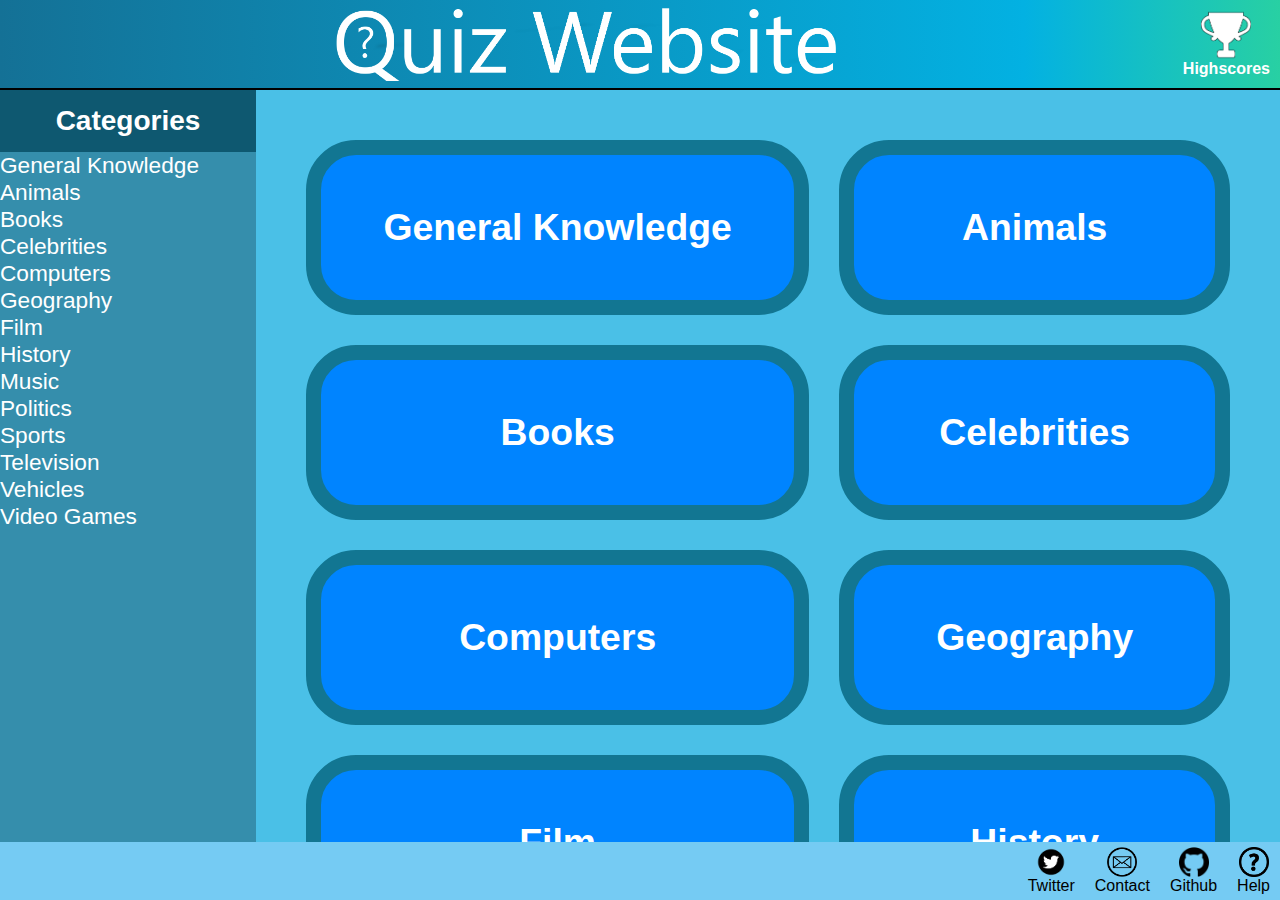
==== index.html @ 5f760cf3 "height fix" ====
<html lang="en" xml:lang="en" xmlns="http://www.w3.org/1999/xhtml">
    <head>
        <title>quiz</title>
        <meta name="viewport" content="width=device-width, initial-scale=1.0">
        <meta charset="UTF-8">
        <meta name="author" content="Adam Brown">
        <meta name="desciption" content="Quiz Website">
        <link rel="stylesheet" href="grid.css">
        <link rel="stylesheet" href="https://cdnjs.cloudflare.com/ajax/libs/font-awesome/4.7.0/css/font-awesome.min.css">
        <script>
            let currSelection = ""
            function popupShow(x) {
                currSelection = x.textContent.toLowerCase();
                popup = document.getElementById("category-select-menu");
                popup.style.visibility = "visible";
                console.log(currSelection)
            }
            function popupHide(x) {

                popup = document.getElementById("category-select-menu");
                popup.style.visibility = "hidden";
            }
        </script>
    </head>
    <body>
        <div id="grid-wrapper">
            <header class="header">
                <div class="header-left"></div>
                <div class="header-center">
                    <a href="https://adbraun45.github.io/webtech/">
                        <img class="header-logo" id="large-image" src="images/logo-large.png" alt="Site logo and title" title="Quiz Website">
                        <img class="header-logo" id="small-image" src="images/logo-small.png" alt="Site logo and title" title="Quiz Website"> 
                    </a>
                </div>
                <div class="header-right">
                    <a href="#" class="header-link">
                        <img src="images/trophy.png" alt="" width="50px" height="50px">
                        <div>
                            Highscores
                        </div>
                    </a>
                </div>
            </header>


            <nav class="sidebar">
                <div class="sidebar-title">
                    Categories
                </div>
                <div class="dropdown">
                    <div class="sidebar-link">General Knowledge</div>
                    <div class="dropdown-content">
                        <a href="#">Easy</a>
                        <a href="#">Medium</a>
                        <a href="#">Hard</a>
                    </div>
                </div>
                <div class="dropdown">
                    <div class="sidebar-link">Animals</div>
                    <div class="dropdown-content">
                        <a href="#">Easy</a>
                        <a href="#">Medium</a>
                        <a href="#">Hard</a>
                    </div>
                </div>
                <div class="dropdown">
                    <div class="sidebar-link">Books</div>
                    <div class="dropdown-content">
                        <a href="#">Easy</a>
                        <a href="#">Medium</a>
                        <a href="#">Hard</a>
                    </div>
                </div>
                <div class="dropdown">
                    <div class="sidebar-link">Celebrities</div>
                    <div class="dropdown-content">
                        <a href="#">Easy</a>
                        <a href="#">Medium</a>
                        <a href="#">Hard</a>
                    </div>
                </div>
                <div class="dropdown">
                    <div class="sidebar-link">Computers</div>
                    <div class="dropdown-content">
                        <a href="#">Easy</a>
                        <a href="#">Medium</a>
                        <a href="#">Hard</a>
                    </div>
                </div>
                <div class="dropdown">
                    <div class="sidebar-link">Geography</div>
                    <div class="dropdown-content">
                        <a href="#">Easy</a>
                        <a href="#">Medium</a>
                        <a href="#">Hard</a>
                    </div>
                </div> 
                <div class="dropdown">
                    <div class="sidebar-link">Film</div>
                    <div class="dropdown-content">
                        <a href="#">Easy</a>
                        <a href="#">Medium</a>
                        <a href="#">Hard</a>
                    </div>
                </div>
                <div class="dropdown">
                    <div class="sidebar-link">History</div>
                    <div class="dropdown-content">
                        <a href="#">Easy</a>
                        <a href="#">Medium</a>
                        <a href="#">Hard</a>
                    </div>
                </div>
                <div class="dropdown">
                    <div class="sidebar-link">Music</div>
                    <div class="dropdown-content">
                        <a href="#">Easy</a>
                        <a href="#">Medium</a>
                        <a href="#">Hard</a>
                    </div>
                </div>
                <div class="dropdown">
                    <div class="sidebar-link">Politics</div>
                    <div class="dropdown-content">
                        <a href="#">Easy</a>
                        <a href="#">Medium</a>
                        <a href="#">Hard</a>
                    </div>
                </div>
                <div class="dropdown">
                    <div class="sidebar-link">Sports</div>
                    <div class="dropdown-content">
                        <a href="#">Easy</a>
                        <a href="#">Medium</a>
                        <a href="#">Hard</a>
                    </div>
                </div>
                <div class="dropdown">
                    <div class="sidebar-link">Television</div>
                    <div class="dropdown-content">
                        <a href="#">Easy</a>
                        <a href="#">Medium</a>
                        <a href="#">Hard</a>
                    </div>
                </div>
                <div class="dropdown">
                    <div class="sidebar-link">Vehicles</div>
                    <div class="dropdown-content">
                        <a href="#">Easy</a>
                        <a href="#">Medium</a>
                        <a href="#">Hard</a>
                    </div>
                </div>
                <div class="dropdown">
                    <div class="sidebar-link">Video Games</div>
                    <div class="dropdown-content">
                        <a href="#">Easy</a>
                        <a href="#">Medium</a>
                        <a href="#">Hard</a>
                    </div>
                </div>
            </nav>

            <main class="main-content">
                <button class="grid-item-main" onclick="popupShow(this)" onfocusout="popupHide(this)">General Knowledge</button>
                <button class="grid-item-main" onclick="popupShow(this)" onfocusout="popupHide(this)">Animals</button>
                <button class="grid-item-main" onclick="popupShow(this)" onfocusout="popupHide(this)">Books</button>
                <button class="grid-item-main" onclick="popupShow(this)" onfocusout="popupHide(this)">Celebrities</button>
                <button class="grid-item-main" onclick="popupShow(this)" onfocusout="popupHide(this)">Computers</button>
                <button class="grid-item-main" onclick="popupShow(this)" onfocusout="popupHide(this)">Geography</button>
                <button class="grid-item-main" onclick="popupShow(this)" onfocusout="popupHide(this)">Film</button>
                <button class="grid-item-main" onclick="popupShow(this)" onfocusout="popupHide(this)">History</button>
                <button class="grid-item-main" onclick="popupShow(this)" onfocusout="popupHide(this)">Music</button>
                <button class="grid-item-main" onclick="popupShow(this)" onfocusout="popupHide(this)">Politics</button>
                <button class="grid-item-main" onclick="popupShow(this)" onfocusout="popupHide(this)">Sports</button>
                <button class="grid-item-main" onclick="popupShow(this)" onfocusout="popupHide(this)">Television</button>
                <button class="grid-item-main" onclick="popupShow(this)" onfocusout="popupHide(this)">Vehicles</button>
                <button class="grid-item-main" onclick="popupShow(this)" onfocusout="popupHide(this)">Video Games</button>
            </main>

            <div class="popup-content" id="category-select-menu">
                    <img src="images/close.png" alt="" onclick="popupHide(this)">
                    <div class="popup-option">Easy</div>
                    <div class="popup-option">Medium</div>
                    <div class="popup-option">Hard</div>
            </div>

            <footer class="footer">
                <div class="footer-link">
                    <a href="https://twitter.com/intent/tweet?url=https%3A%2F%2Fadbraun45.github.io%2Fwebtech%2F&text=Try%20This%20Quiz%20Website%20and%20See%20How%20High%20You%20Can%20Score" target="_blank">
                        <img src="images/twitter-logo.png" class="footer-link-image" alt="" width="20px" height="20px">
                        <div class="footer-link-text">Twitter</div>
                    </a>
                </div>
                <div class="footer-link">
                    <a href="#">
                        <img src="images/contact-logo.png" class="footer-link-image" alt="" width="20px" height="20px">
                        <div class="footer-link-text">Contact</div>
                    </a>
                </div>
                <div class="footer-link">
                    <a href="https://github.com/adbraun45/webtech" target="_blank">
                        <img src="images/github-logo.png" class="footer-link-image" alt="" width="20px" height="20px">
                        <div class="footer-link-text">Github</div>
                    </a>
                </div>
                <div class="footer-link">
                    <a href="mailto:placeholderemail@example.com">
                        <img src="images/help-logo.png" class="footer-link-image" alt="" width="20px" height="20px">
                        <div class="footer-link-text">Help</div>
                    </a>
                </div>
            </footer>
        </div>
    </body>
</html>
---- grid.css ----
html { height: 100%; }

body {
    margin: 0; 
    padding: 0; 
    font-family: 'Segoe UI', Tahoma, Verdana, sans-serif; 
    min-height: 100%;
    overflow: hidden;
}

@media screen and (max-height: 1023px) {
    .sidebar-link {
        padding: 0px !important;
    }
}

@media only screen and (max-width: 800px) {
    #large-image {
        display: none !important;
    }
    #small-image {
        display: block !important;
    }
    .sidebar {
        display: none !important;
        grid-column: 1 / 1;
    }
    .main-content {
        grid-column: 1 / 11 !important;
        grid-template-columns: repeat(1, 1fr) !important;
        grid-template-rows: repeat(14, minmax(175px, auto)) !important;
        padding: 15px !important;
    }
    .grid-item-main {
        font-size: 25pt !important;
    }
    #category-select-menu {
        left: 10% !important;
        width: 80% !important;
    }
}



#large-image {
    height: 73px;
    width: 500px;
}

#small-image {
    display: none;
    height: 73px;
    width: 65px;
}

#grid-wrapper {
    display: grid;
    position: fixed;
    width: 100vw;
    height: 100vh;
    grid-template-columns: repeat(10, 1fr);
    grid-template-rows: repeat(3, minmax(0px, auto));
}

.header {
    background: linear-gradient(to left, #28D0A3 0%, #03B1E2 20%, #147196 100%);
    grid-column: 1 / 11;
    grid-row: 1 / 2;
    display: flex;
    justify-content: space-between;
    align-items: center;
    border: black;
    border-width: 2px;
    border-style: none none solid none;
}

.header-link {
    display: inline;
    text-decoration: none;
    color: white;
    font-size: 12pt;
    font-weight: bold;
}

.header-right {
    padding: 10px;
    text-align: center;
    text-decoration: none;
}

.sidebar {
    background-color: rgb(53, 142, 172);
    grid-column: 1 / 3;
    grid-row: 2 / 4;
}

.sidebar-title {
    color: white;
    background-color: rgb(14, 88, 112);
    font-weight: bold;
    font-size: 21pt;
    text-align: center;
    padding: 15px;
}

.sidebar-link {
    color: white;
    display: block;
    padding: 10px 15px;
    text-decoration: none;
    font-size: 17pt;
}

.sidebar-link:hover {
    background-color: rgb(14, 88, 112);
}

.main-content {
    grid-column: 3 / 11;
    grid-row: 2 / 4;
    background-color: rgb(74, 192, 231);
    padding: 50px;

    overflow: scroll;

    display: grid;
    grid-template-columns: repeat(2, minmax(150px, auto));
    grid-template-rows: repeat(7, minmax(175px, auto));
    gap: 30px;
}

.grid-item-main {
    display: flex;
    justify-content: center;
    align-items: center;
    background-color: rgb(0, 132, 255);
    border-radius: 50px;
    border: #127692;
    border-style: solid;
    border-width: 15px;
    font-size: 28pt;
    font-weight: bold;
    color: white;
}

.grid-item-main:hover {
    cursor: pointer;
    text-decoration: underline;
    background-color: rgb(102, 181, 255);
}

.footer {
    display: flex;
    flex-direction: row;
    justify-content: end;
    align-items: center;
    color: white;
    background-color: rgb(117, 203, 243);
    grid-column: 1 / 11;
    grid-row: 4 / 5;
}

.footer-link {
    padding: 5px 10px 5px 10px;
    text-align: center;
}

.footer-link a {
    text-decoration: none;
}

.footer-link-text {
    color: black;
}

.footer-link-image {
    width: 30px;
    height: 30px;
}


.main-content::-webkit-scrollbar {
    display: none;
}

.main-content {
    -ms-overflow-style: none;
    scrollbar-width: none;
}

  .dropdown {
    position: relative;
    display: block;
  }
  
  .dropdown-content {
    display: none;
    position: absolute;
    top: 0;
    left:calc((100vw / 10) * 2) !important;
    text-align: center;
    width: 50%;
    background-color: rgb(79, 175, 207);
    box-shadow: 5px 10px 18px rgba(0,0,0,0.5);
    z-index: 1;
  }
  
  .dropdown-content a {
    color: white;
    padding: 15px 16px;
    height: 20px;
    text-decoration: none;
    display: block;
  }
  
  .dropdown-content a:hover {background-color: rgb(14, 88, 112); font-weight: bold;}
  
  .dropdown:hover .dropdown-content {display: block;}
  
  .dropdown:hover .sidebar-link {background-color: rgb(14, 88, 112);}

  #category-select-menu{
    position: fixed;
    visibility: hidden;
    left: calc((100vw / 10) * 2 + 10%);
    right: 10%;
    top: calc((100vh / 14) + 10%);
    margin:auto;
    
    background-color: rgb(40, 149, 252);
}
.popup-option{
    display: flex;
    flex-direction: column;
    justify-content: space-around;
    align-items: center;
    font-size: 2em;
    color: white;
    margin-right: 32px;
}

.popup-content img{
    float: right;
    width: 32px;
    cursor: pointer;
}
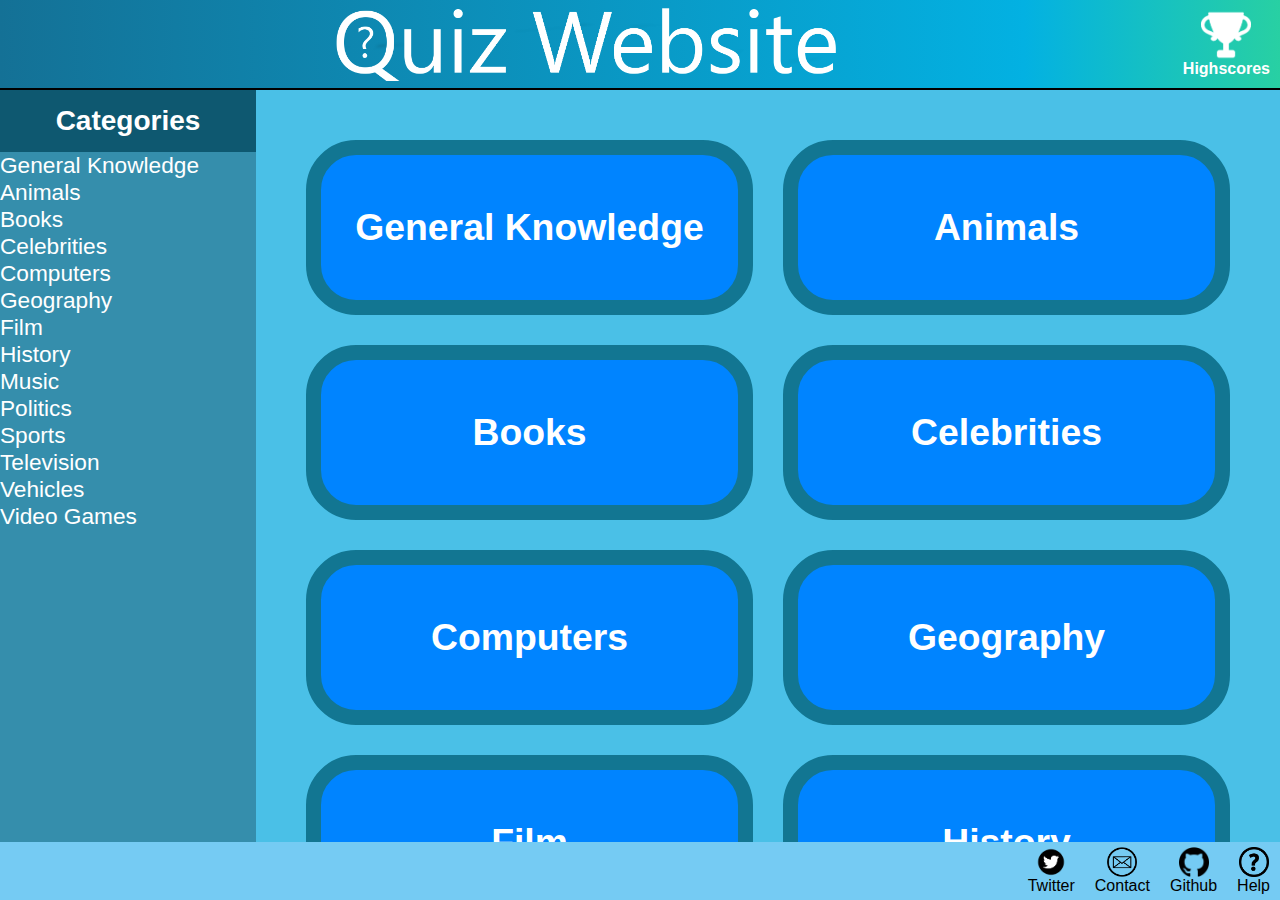
==== commit 1aac8271: "js]" ====
--- a/index.html
+++ b/index.html
@@ -16,9 +16,14 @@
                 console.log(currSelection)
             }
             function popupHide(x) {
-
                 popup = document.getElementById("category-select-menu");
                 popup.style.visibility = "hidden";
+            }
+            function temp(x) {
+                category = currSelection;
+                difficulty = x.textContent.toLowerCase();
+                newURL = `quiz.html?category=${category}&difficulty=${difficulty}`;
+                window.location.href = newURL;
             }
         </script>
     </head>
@@ -50,139 +55,139 @@
                 <div class="dropdown">
                     <div class="sidebar-link">General Knowledge</div>
                     <div class="dropdown-content">
-                        <a href="#">Easy</a>
-                        <a href="#">Medium</a>
-                        <a href="#">Hard</a>
+                        <a href="quiz.html?category=general knowledge&difficulty=easy">Easy</a>
+                        <a href="quiz.html?category=general knowledge&difficulty=medium">Medium</a>
+                        <a href="quiz.html?category=general knowledge&difficulty=hard">Hard</a>
                     </div>
                 </div>
                 <div class="dropdown">
                     <div class="sidebar-link">Animals</div>
                     <div class="dropdown-content">
-                        <a href="#">Easy</a>
-                        <a href="#">Medium</a>
-                        <a href="#">Hard</a>
+                        <a href="quiz.html?category=animals&difficulty=easy">Easy</a>
+                        <a href="quiz.html?category=animals&difficulty=medium">Medium</a>
+                        <a href="quiz.html?category=animals&difficulty=hard">Hard</a>
                     </div>
                 </div>
                 <div class="dropdown">
                     <div class="sidebar-link">Books</div>
                     <div class="dropdown-content">
-                        <a href="#">Easy</a>
-                        <a href="#">Medium</a>
-                        <a href="#">Hard</a>
+                        <a href="quiz.html?category=books&difficulty=easy">Easy</a>
+                        <a href="quiz.html?category=books&difficulty=medium">Medium</a>
+                        <a href="quiz.html?category=books&difficulty=hard">Hard</a>
                     </div>
                 </div>
                 <div class="dropdown">
                     <div class="sidebar-link">Celebrities</div>
                     <div class="dropdown-content">
-                        <a href="#">Easy</a>
-                        <a href="#">Medium</a>
-                        <a href="#">Hard</a>
+                        <a href="quiz.html?category=celebrities&difficulty=easy">Easy</a>
+                        <a href="quiz.html?category=celebrities&difficulty=medium">Medium</a>
+                        <a href="quiz.html?category=celebrities&difficulty=hard">Hard</a>
                     </div>
                 </div>
                 <div class="dropdown">
                     <div class="sidebar-link">Computers</div>
                     <div class="dropdown-content">
-                        <a href="#">Easy</a>
-                        <a href="#">Medium</a>
-                        <a href="#">Hard</a>
+                        <a href="quiz.html?category=computers&difficulty=easy">Easy</a>
+                        <a href="quiz.html?category=computers&difficulty=medium">Medium</a>
+                        <a href="quiz.html?category=computers&difficulty=hard">Hard</a>
                     </div>
                 </div>
                 <div class="dropdown">
                     <div class="sidebar-link">Geography</div>
                     <div class="dropdown-content">
-                        <a href="#">Easy</a>
-                        <a href="#">Medium</a>
-                        <a href="#">Hard</a>
+                        <a href="quiz.html?category=geography&difficulty=easy">Easy</a>
+                        <a href="quiz.html?category=geography&difficulty=medium">Medium</a>
+                        <a href="quiz.html?category=geography&difficulty=hard">Hard</a>
                     </div>
                 </div> 
                 <div class="dropdown">
                     <div class="sidebar-link">Film</div>
                     <div class="dropdown-content">
-                        <a href="#">Easy</a>
-                        <a href="#">Medium</a>
-                        <a href="#">Hard</a>
+                        <a href="quiz.html?category=film&difficulty=easy">Easy</a>
+                        <a href="quiz.html?category=film&difficulty=medium">Medium</a>
+                        <a href="quiz.html?category=film&difficulty=hard">Hard</a>
                     </div>
                 </div>
                 <div class="dropdown">
                     <div class="sidebar-link">History</div>
                     <div class="dropdown-content">
-                        <a href="#">Easy</a>
-                        <a href="#">Medium</a>
-                        <a href="#">Hard</a>
+                        <a href="quiz.html?category=history&difficulty=easy">Easy</a>
+                        <a href="quiz.html?category=history&difficulty=medium">Medium</a>
+                        <a href="quiz.html?category=history&difficulty=hard">Hard</a>
                     </div>
                 </div>
                 <div class="dropdown">
                     <div class="sidebar-link">Music</div>
                     <div class="dropdown-content">
-                        <a href="#">Easy</a>
-                        <a href="#">Medium</a>
-                        <a href="#">Hard</a>
+                        <a href="quiz.html?category=music&difficulty=easy">Easy</a>
+                        <a href="quiz.html?category=music&difficulty=medium">Medium</a>
+                        <a href="quiz.html?category=music&difficulty=hard">Hard</a>
                     </div>
                 </div>
                 <div class="dropdown">
                     <div class="sidebar-link">Politics</div>
                     <div class="dropdown-content">
-                        <a href="#">Easy</a>
-                        <a href="#">Medium</a>
-                        <a href="#">Hard</a>
+                        <a href="quiz.html?category=politics&difficulty=easy">Easy</a>
+                        <a href="quiz.html?category=politics&difficulty=medium">Medium</a>
+                        <a href="quiz.html?category=politics&difficulty=hard">Hard</a>
                     </div>
                 </div>
                 <div class="dropdown">
                     <div class="sidebar-link">Sports</div>
                     <div class="dropdown-content">
-                        <a href="#">Easy</a>
-                        <a href="#">Medium</a>
-                        <a href="#">Hard</a>
+                        <a href="quiz.html?category=sports&difficulty=easy">Easy</a>
+                        <a href="quiz.html?category=sports&difficulty=medium">Medium</a>
+                        <a href="quiz.html?category=sports&difficulty=hard">Hard</a>
                     </div>
                 </div>
                 <div class="dropdown">
                     <div class="sidebar-link">Television</div>
                     <div class="dropdown-content">
-                        <a href="#">Easy</a>
-                        <a href="#">Medium</a>
-                        <a href="#">Hard</a>
+                        <a href="quiz.html?category=television&difficulty=easy">Easy</a>
+                        <a href="quiz.html?category=television&difficulty=medium">Medium</a>
+                        <a href="quiz.html?category=television&difficulty=hard">Hard</a>
                     </div>
                 </div>
                 <div class="dropdown">
                     <div class="sidebar-link">Vehicles</div>
                     <div class="dropdown-content">
-                        <a href="#">Easy</a>
-                        <a href="#">Medium</a>
-                        <a href="#">Hard</a>
+                        <a href="quiz.html?category=vehicles&difficulty=easy">Easy</a>
+                        <a href="quiz.html?category=vehicles&difficulty=medium">Medium</a>
+                        <a href="quiz.html?category=vehicles&difficulty=hard">Hard</a>
                     </div>
                 </div>
                 <div class="dropdown">
                     <div class="sidebar-link">Video Games</div>
                     <div class="dropdown-content">
-                        <a href="#">Easy</a>
-                        <a href="#">Medium</a>
-                        <a href="#">Hard</a>
+                        <a href="quiz.html?category=video games&difficulty=easy">Easy</a>
+                        <a href="quiz.html?category=video games&difficulty=medium">Medium</a>
+                        <a href="quiz.html?category=video games&difficulty=hard">Hard</a>
                     </div>
                 </div>
             </nav>
 
             <main class="main-content">
-                <button class="grid-item-main" onclick="popupShow(this)" onfocusout="popupHide(this)">General Knowledge</button>
-                <button class="grid-item-main" onclick="popupShow(this)" onfocusout="popupHide(this)">Animals</button>
-                <button class="grid-item-main" onclick="popupShow(this)" onfocusout="popupHide(this)">Books</button>
-                <button class="grid-item-main" onclick="popupShow(this)" onfocusout="popupHide(this)">Celebrities</button>
-                <button class="grid-item-main" onclick="popupShow(this)" onfocusout="popupHide(this)">Computers</button>
-                <button class="grid-item-main" onclick="popupShow(this)" onfocusout="popupHide(this)">Geography</button>
-                <button class="grid-item-main" onclick="popupShow(this)" onfocusout="popupHide(this)">Film</button>
-                <button class="grid-item-main" onclick="popupShow(this)" onfocusout="popupHide(this)">History</button>
-                <button class="grid-item-main" onclick="popupShow(this)" onfocusout="popupHide(this)">Music</button>
-                <button class="grid-item-main" onclick="popupShow(this)" onfocusout="popupHide(this)">Politics</button>
-                <button class="grid-item-main" onclick="popupShow(this)" onfocusout="popupHide(this)">Sports</button>
-                <button class="grid-item-main" onclick="popupShow(this)" onfocusout="popupHide(this)">Television</button>
-                <button class="grid-item-main" onclick="popupShow(this)" onfocusout="popupHide(this)">Vehicles</button>
-                <button class="grid-item-main" onclick="popupShow(this)" onfocusout="popupHide(this)">Video Games</button>
+                <button class="grid-item-main" onclick="popupShow(this)">General Knowledge</button>
+                <button class="grid-item-main" onclick="popupShow(this)">Animals</button>
+                <button class="grid-item-main" onclick="popupShow(this)">Books</button>
+                <button class="grid-item-main" onclick="popupShow(this)">Celebrities</button>
+                <button class="grid-item-main" onclick="popupShow(this)">Computers</button>
+                <button class="grid-item-main" onclick="popupShow(this)">Geography</button>
+                <button class="grid-item-main" onclick="popupShow(this)">Film</button>
+                <button class="grid-item-main" onclick="popupShow(this)">History</button>
+                <button class="grid-item-main" onclick="popupShow(this)">Music</button>
+                <button class="grid-item-main" onclick="popupShow(this)">Politics</button>
+                <button class="grid-item-main" onclick="popupShow(this)">Sports</button>
+                <button class="grid-item-main" onclick="popupShow(this)">Television</button>
+                <button class="grid-item-main" onclick="popupShow(this)">Vehicles</button>
+                <button class="grid-item-main" onclick="popupShow(this)">Video Games</button>
             </main>
 
             <div class="popup-content" id="category-select-menu">
                     <img src="images/close.png" alt="" onclick="popupHide(this)">
-                    <div class="popup-option">Easy</div>
-                    <div class="popup-option">Medium</div>
-                    <div class="popup-option">Hard</div>
+                    <div class="popup-option" onclick="temp(this)">Easy</div>
+                    <div class="popup-option" onclick="temp(this)">Medium</div>
+                    <div class="popup-option" onclick="temp(this)">Hard</div>
             </div>
 
             <footer class="footer">
--- a/grid.css
+++ b/grid.css
@@ -124,7 +124,7 @@
     overflow: scroll;
 
     display: grid;
-    grid-template-columns: repeat(2, minmax(150px, auto));
+    grid-template-columns: repeat(2, 1fr);
     grid-template-rows: repeat(7, minmax(175px, auto));
     gap: 30px;
 }
@@ -239,6 +239,11 @@
     margin-right: 32px;
 }
 
+.popup-option:hover{
+    cursor: pointer;
+}
+
+
 .popup-content img{
     float: right;
     width: 32px;
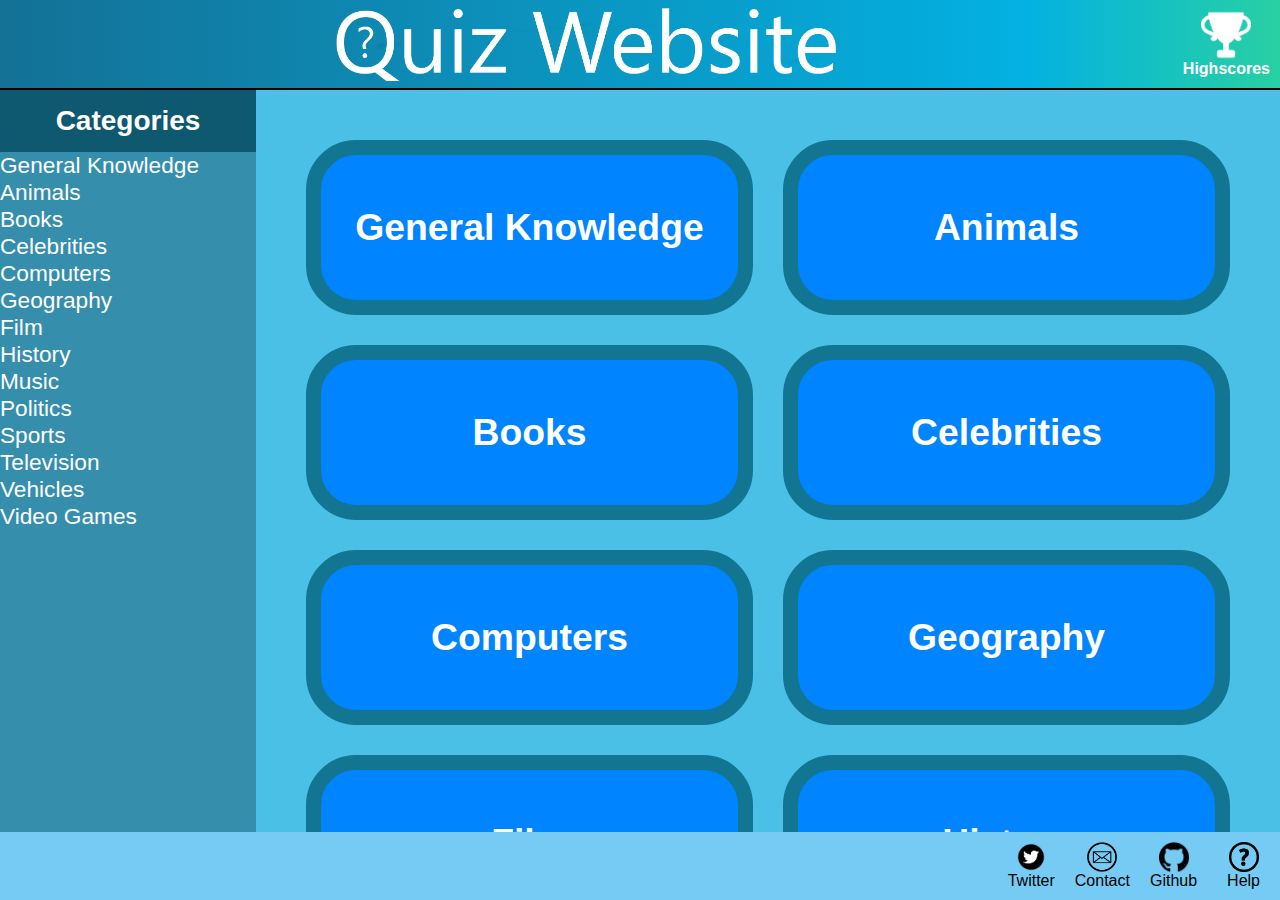
==== commit 21348502: "highscore page finished" ====
--- a/index.html
+++ b/index.html
@@ -1,16 +1,16 @@
-<html lang="en" xml:lang="en" xmlns="http://www.w3.org/1999/xhtml">
+<html lang="en" xml:lang="en">
     <head>
         <title>quiz</title>
         <meta name="viewport" content="width=device-width, initial-scale=1.0">
         <meta charset="UTF-8">
         <meta name="author" content="Adam Brown">
         <meta name="desciption" content="Quiz Website">
-        <link rel="stylesheet" href="grid.css">
-        <link rel="stylesheet" href="https://cdnjs.cloudflare.com/ajax/libs/font-awesome/4.7.0/css/font-awesome.min.css">
+        <link rel="stylesheet" href="stylesheet/index.css">
+        <script src="javascript/help.js"></script>
         <script>
             let currSelection = ""
-            function popupShow(x) {
-                currSelection = x.textContent.toLowerCase();
+            function popupShow(categoryID) {
+                currSelection = categoryID
                 popup = document.getElementById("category-select-menu");
                 popup.style.visibility = "visible";
                 console.log(currSelection)
@@ -32,13 +32,13 @@
             <header class="header">
                 <div class="header-left"></div>
                 <div class="header-center">
-                    <a href="https://adbraun45.github.io/webtech/">
+                    <a href="/index.html">
                         <img class="header-logo" id="large-image" src="images/logo-large.png" alt="Site logo and title" title="Quiz Website">
                         <img class="header-logo" id="small-image" src="images/logo-small.png" alt="Site logo and title" title="Quiz Website"> 
                     </a>
                 </div>
                 <div class="header-right">
-                    <a href="#" class="header-link">
+                    <a href="highscore.html" class="header-link">
                         <img src="images/trophy.png" alt="" width="50px" height="50px">
                         <div>
                             Highscores
@@ -55,132 +55,132 @@
                 <div class="dropdown">
                     <div class="sidebar-link">General Knowledge</div>
                     <div class="dropdown-content">
-                        <a href="quiz.html?category=general knowledge&difficulty=easy">Easy</a>
-                        <a href="quiz.html?category=general knowledge&difficulty=medium">Medium</a>
-                        <a href="quiz.html?category=general knowledge&difficulty=hard">Hard</a>
+                        <a href="quiz.html?category=9&difficulty=easy">Easy</a>
+                        <a href="quiz.html?category=9&difficulty=medium">Medium</a>
+                        <a href="quiz.html?category=9&difficulty=hard">Hard</a>
                     </div>
                 </div>
                 <div class="dropdown">
                     <div class="sidebar-link">Animals</div>
                     <div class="dropdown-content">
-                        <a href="quiz.html?category=animals&difficulty=easy">Easy</a>
-                        <a href="quiz.html?category=animals&difficulty=medium">Medium</a>
-                        <a href="quiz.html?category=animals&difficulty=hard">Hard</a>
+                        <a href="quiz.html?category=27&difficulty=easy">Easy</a>
+                        <a href="quiz.html?category=27&difficulty=medium">Medium</a>
+                        <a href="quiz.html?category=27&difficulty=hard">Hard</a>
                     </div>
                 </div>
                 <div class="dropdown">
                     <div class="sidebar-link">Books</div>
                     <div class="dropdown-content">
-                        <a href="quiz.html?category=books&difficulty=easy">Easy</a>
-                        <a href="quiz.html?category=books&difficulty=medium">Medium</a>
-                        <a href="quiz.html?category=books&difficulty=hard">Hard</a>
+                        <a href="quiz.html?category=10&difficulty=easy">Easy</a>
+                        <a href="quiz.html?category=10&difficulty=medium">Medium</a>
+                        <a href="quiz.html?category=10&difficulty=hard">Hard</a>
                     </div>
                 </div>
                 <div class="dropdown">
                     <div class="sidebar-link">Celebrities</div>
                     <div class="dropdown-content">
-                        <a href="quiz.html?category=celebrities&difficulty=easy">Easy</a>
-                        <a href="quiz.html?category=celebrities&difficulty=medium">Medium</a>
-                        <a href="quiz.html?category=celebrities&difficulty=hard">Hard</a>
+                        <a href="quiz.html?category=26&difficulty=easy">Easy</a>
+                        <a href="quiz.html?category=26&difficulty=medium">Medium</a>
+                        <a href="quiz.html?category=26&difficulty=hard">Hard</a>
                     </div>
                 </div>
                 <div class="dropdown">
                     <div class="sidebar-link">Computers</div>
                     <div class="dropdown-content">
-                        <a href="quiz.html?category=computers&difficulty=easy">Easy</a>
-                        <a href="quiz.html?category=computers&difficulty=medium">Medium</a>
-                        <a href="quiz.html?category=computers&difficulty=hard">Hard</a>
+                        <a href="quiz.html?category=18&difficulty=easy">Easy</a>
+                        <a href="quiz.html?category=18&difficulty=medium">Medium</a>
+                        <a href="quiz.html?category=18&difficulty=hard">Hard</a>
                     </div>
                 </div>
                 <div class="dropdown">
                     <div class="sidebar-link">Geography</div>
                     <div class="dropdown-content">
-                        <a href="quiz.html?category=geography&difficulty=easy">Easy</a>
-                        <a href="quiz.html?category=geography&difficulty=medium">Medium</a>
-                        <a href="quiz.html?category=geography&difficulty=hard">Hard</a>
+                        <a href="quiz.html?category=22&difficulty=easy">Easy</a>
+                        <a href="quiz.html?category=22&difficulty=medium">Medium</a>
+                        <a href="quiz.html?category=22&difficulty=hard">Hard</a>
                     </div>
                 </div> 
                 <div class="dropdown">
                     <div class="sidebar-link">Film</div>
                     <div class="dropdown-content">
-                        <a href="quiz.html?category=film&difficulty=easy">Easy</a>
-                        <a href="quiz.html?category=film&difficulty=medium">Medium</a>
-                        <a href="quiz.html?category=film&difficulty=hard">Hard</a>
+                        <a href="quiz.html?category=11&difficulty=easy">Easy</a>
+                        <a href="quiz.html?category=11&difficulty=medium">Medium</a>
+                        <a href="quiz.html?category=11&difficulty=hard">Hard</a>
                     </div>
                 </div>
                 <div class="dropdown">
                     <div class="sidebar-link">History</div>
                     <div class="dropdown-content">
-                        <a href="quiz.html?category=history&difficulty=easy">Easy</a>
-                        <a href="quiz.html?category=history&difficulty=medium">Medium</a>
-                        <a href="quiz.html?category=history&difficulty=hard">Hard</a>
+                        <a href="quiz.html?category=23&difficulty=easy">Easy</a>
+                        <a href="quiz.html?category=23&difficulty=medium">Medium</a>
+                        <a href="quiz.html?category=23&difficulty=hard">Hard</a>
                     </div>
                 </div>
                 <div class="dropdown">
                     <div class="sidebar-link">Music</div>
                     <div class="dropdown-content">
-                        <a href="quiz.html?category=music&difficulty=easy">Easy</a>
-                        <a href="quiz.html?category=music&difficulty=medium">Medium</a>
-                        <a href="quiz.html?category=music&difficulty=hard">Hard</a>
+                        <a href="quiz.html?category=12&difficulty=easy">Easy</a>
+                        <a href="quiz.html?category=12&difficulty=medium">Medium</a>
+                        <a href="quiz.html?category=12&difficulty=hard">Hard</a>
                     </div>
                 </div>
                 <div class="dropdown">
                     <div class="sidebar-link">Politics</div>
                     <div class="dropdown-content">
-                        <a href="quiz.html?category=politics&difficulty=easy">Easy</a>
-                        <a href="quiz.html?category=politics&difficulty=medium">Medium</a>
-                        <a href="quiz.html?category=politics&difficulty=hard">Hard</a>
+                        <a href="quiz.html?category=24&difficulty=easy">Easy</a>
+                        <a href="quiz.html?category=24&difficulty=medium">Medium</a>
+                        <a href="quiz.html?category=24&difficulty=hard">Hard</a>
                     </div>
                 </div>
                 <div class="dropdown">
                     <div class="sidebar-link">Sports</div>
                     <div class="dropdown-content">
-                        <a href="quiz.html?category=sports&difficulty=easy">Easy</a>
-                        <a href="quiz.html?category=sports&difficulty=medium">Medium</a>
-                        <a href="quiz.html?category=sports&difficulty=hard">Hard</a>
+                        <a href="quiz.html?category=21&difficulty=easy">Easy</a>
+                        <a href="quiz.html?category=21&difficulty=medium">Medium</a>
+                        <a href="quiz.html?category=21&difficulty=hard">Hard</a>
                     </div>
                 </div>
                 <div class="dropdown">
                     <div class="sidebar-link">Television</div>
                     <div class="dropdown-content">
-                        <a href="quiz.html?category=television&difficulty=easy">Easy</a>
-                        <a href="quiz.html?category=television&difficulty=medium">Medium</a>
-                        <a href="quiz.html?category=television&difficulty=hard">Hard</a>
+                        <a href="quiz.html?category=14&difficulty=easy">Easy</a>
+                        <a href="quiz.html?category=14&difficulty=medium">Medium</a>
+                        <a href="quiz.html?category=14&difficulty=hard">Hard</a>
                     </div>
                 </div>
                 <div class="dropdown">
                     <div class="sidebar-link">Vehicles</div>
                     <div class="dropdown-content">
-                        <a href="quiz.html?category=vehicles&difficulty=easy">Easy</a>
-                        <a href="quiz.html?category=vehicles&difficulty=medium">Medium</a>
-                        <a href="quiz.html?category=vehicles&difficulty=hard">Hard</a>
+                        <a href="quiz.html?category=28&difficulty=easy">Easy</a>
+                        <a href="quiz.html?category=28&difficulty=medium">Medium</a>
+                        <a href="quiz.html?category=28&difficulty=hard">Hard</a>
                     </div>
                 </div>
                 <div class="dropdown">
                     <div class="sidebar-link">Video Games</div>
                     <div class="dropdown-content">
-                        <a href="quiz.html?category=video games&difficulty=easy">Easy</a>
-                        <a href="quiz.html?category=video games&difficulty=medium">Medium</a>
-                        <a href="quiz.html?category=video games&difficulty=hard">Hard</a>
+                        <a href="quiz.html?category=15&difficulty=easy">Easy</a>
+                        <a href="quiz.html?category=15&difficulty=medium">Medium</a>
+                        <a href="quiz.html?category=15&difficulty=hard">Hard</a>
                     </div>
                 </div>
             </nav>
 
             <main class="main-content">
-                <button class="grid-item-main" onclick="popupShow(this)">General Knowledge</button>
-                <button class="grid-item-main" onclick="popupShow(this)">Animals</button>
-                <button class="grid-item-main" onclick="popupShow(this)">Books</button>
-                <button class="grid-item-main" onclick="popupShow(this)">Celebrities</button>
-                <button class="grid-item-main" onclick="popupShow(this)">Computers</button>
-                <button class="grid-item-main" onclick="popupShow(this)">Geography</button>
-                <button class="grid-item-main" onclick="popupShow(this)">Film</button>
-                <button class="grid-item-main" onclick="popupShow(this)">History</button>
-                <button class="grid-item-main" onclick="popupShow(this)">Music</button>
-                <button class="grid-item-main" onclick="popupShow(this)">Politics</button>
-                <button class="grid-item-main" onclick="popupShow(this)">Sports</button>
-                <button class="grid-item-main" onclick="popupShow(this)">Television</button>
-                <button class="grid-item-main" onclick="popupShow(this)">Vehicles</button>
-                <button class="grid-item-main" onclick="popupShow(this)">Video Games</button>
+                <button class="grid-item-main" onclick="popupShow(9)">General Knowledge</button>
+                <button class="grid-item-main" onclick="popupShow(27)">Animals</button>
+                <button class="grid-item-main" onclick="popupShow(10)">Books</button>
+                <button class="grid-item-main" onclick="popupShow(26)">Celebrities</button>
+                <button class="grid-item-main" onclick="popupShow(18)">Computers</button>
+                <button class="grid-item-main" onclick="popupShow(22)">Geography</button>
+                <button class="grid-item-main" onclick="popupShow(11)">Film</button>
+                <button class="grid-item-main" onclick="popupShow(23)">History</button>
+                <button class="grid-item-main" onclick="popupShow(12)">Music</button>
+                <button class="grid-item-main" onclick="popupShow(24)">Politics</button>
+                <button class="grid-item-main" onclick="popupShow(21)">Sports</button>
+                <button class="grid-item-main" onclick="popupShow(14)">Television</button>
+                <button class="grid-item-main" onclick="popupShow(28)">Vehicles</button>
+                <button class="grid-item-main" onclick="popupShow(15)">Video Games</button>
             </main>
 
             <div class="popup-content" id="category-select-menu">
@@ -190,6 +190,16 @@
                     <div class="popup-option" onclick="temp(this)">Hard</div>
             </div>
 
+            <div id="help-popup">
+                <img class="help-close" src="images/close.png" alt="" onclick="closeHelp(this)">
+                <div class="help-text">
+                    <div>1 - Pick a category</div>
+                    <div>2 - Answer as many questions in a row as possible</div>
+                    <div>3 - Highscores are tracked during the game</div>
+                    <div>4 - High scores for each category can be viewed on the highscore page</div>
+                </div>
+            </div>
+
             <footer class="footer">
                 <div class="footer-link">
                     <a href="https://twitter.com/intent/tweet?url=https%3A%2F%2Fadbraun45.github.io%2Fwebtech%2F&text=Try%20This%20Quiz%20Website%20and%20See%20How%20High%20You%20Can%20Score" target="_blank">
@@ -198,7 +208,7 @@
                     </a>
                 </div>
                 <div class="footer-link">
-                    <a href="#">
+                    <a href="mailto:placeholderemail@example.com">
                         <img src="images/contact-logo.png" class="footer-link-image" alt="" width="20px" height="20px">
                         <div class="footer-link-text">Contact</div>
                     </a>
@@ -210,10 +220,10 @@
                     </a>
                 </div>
                 <div class="footer-link">
-                    <a href="mailto:placeholderemail@example.com">
+                    <div class="footer-link" onclick="toggleHelp()">
                         <img src="images/help-logo.png" class="footer-link-image" alt="" width="20px" height="20px">
                         <div class="footer-link-text">Help</div>
-                    </a>
+                    </div>
                 </div>
             </footer>
         </div>
--- a/stylesheet/index.css
+++ b/stylesheet/index.css
@@ -0,0 +1,277 @@
+html { height: 100%; }
+
+body {
+    margin: 0; 
+    padding: 0; 
+    font-family: 'Segoe UI', Tahoma, Verdana, sans-serif; 
+    min-height: 100%;
+    overflow: hidden;
+}
+
+@media screen and (max-height: 1023px) {
+    .sidebar-link {
+        padding: 0px !important;
+    }
+}
+
+@media only screen and (max-width: 800px) {
+    #large-image {
+        display: none !important;
+    }
+    #small-image {
+        display: block !important;
+    }
+    .sidebar {
+        display: none !important;
+        grid-column: 1 / 1;
+    }
+    .main-content {
+        grid-column: 1 / 11 !important;
+        grid-template-columns: repeat(1, 1fr) !important;
+        grid-template-rows: repeat(14, minmax(175px, auto)) !important;
+        padding: 15px !important;
+    }
+    .grid-item-main {
+        font-size: 25pt !important;
+    }
+    #category-select-menu {
+        left: 10% !important;
+        width: 80% !important;
+    }
+}
+
+
+
+#large-image {
+    height: 73px;
+    width: 500px;
+}
+
+#small-image {
+    display: none;
+    height: 73px;
+    width: 65px;
+}
+
+#grid-wrapper {
+    display: grid;
+    position: fixed;
+    width: 100vw;
+    height: 100vh;
+    grid-template-columns: repeat(10, 1fr);
+    grid-template-rows: repeat(3, minmax(0px, auto));
+}
+
+.header {
+    background: linear-gradient(to left, #28D0A3 0%, #03B1E2 20%, #147196 100%);
+    grid-column: 1 / 11;
+    grid-row: 1 / 2;
+    display: flex;
+    justify-content: space-between;
+    align-items: center;
+    border: black;
+    border-width: 2px;
+    border-style: none none solid none;
+}
+
+.header-link {
+    display: inline;
+    text-decoration: none;
+    color: white;
+    font-size: 12pt;
+    font-weight: bold;
+}
+
+.header-right {
+    padding: 10px;
+    text-align: center;
+    text-decoration: none;
+}
+
+.sidebar {
+    background-color: rgb(53, 142, 172);
+    grid-column: 1 / 3;
+    grid-row: 2 / 4;
+}
+
+.sidebar-title {
+    color: white;
+    background-color: rgb(14, 88, 112);
+    font-weight: bold;
+    font-size: 21pt;
+    text-align: center;
+    padding: 15px;
+}
+
+.sidebar-link {
+    color: white;
+    display: block;
+    padding: 10px 15px;
+    text-decoration: none;
+    font-size: 17pt;
+}
+
+.sidebar-link:hover {
+    background-color: rgb(14, 88, 112);
+}
+
+.main-content {
+    grid-column: 3 / 11;
+    grid-row: 2 / 4;
+    background-color: rgb(74, 192, 231);
+    padding: 50px;
+
+    overflow: scroll;
+
+    display: grid;
+    grid-template-columns: repeat(2, 1fr);
+    grid-template-rows: repeat(7, minmax(175px, auto));
+    gap: 30px;
+}
+
+.grid-item-main {
+    display: flex;
+    justify-content: center;
+    align-items: center;
+    background-color: rgb(0, 132, 255);
+    border-radius: 50px;
+    border: #127692;
+    border-style: solid;
+    border-width: 15px;
+    font-size: 28pt;
+    font-weight: bold;
+    color: white;
+}
+
+.grid-item-main:hover {
+    cursor: pointer;
+    text-decoration: underline;
+    background-color: rgb(102, 181, 255);
+}
+
+#help-popup {
+    display: none;
+    position: absolute;
+    top: 50%;
+    left: 50%;
+    transform: translate(-50%, -50%);
+    width: auto;
+    height: auto;
+    background-color: white;
+    padding: 10px;
+    font-size: 20px;
+    border: black solid 3px;
+}
+
+.help-text {
+    display: flex;
+    flex-direction: column;
+    gap: 20px
+}
+
+.help-close {
+    float: right;
+    width: 32px;
+    height: 32px;
+}
+
+.footer {
+    display: flex;
+    flex-direction: row;
+    justify-content: end;
+    align-items: center;
+    color: white;
+    background-color: rgb(117, 203, 243);
+    grid-column: 1 / 11;
+    grid-row: 4 / 5;
+}
+
+.footer-link {
+    padding: 5px 10px 5px 10px;
+    text-align: center;
+}
+
+.footer-link a {
+    text-decoration: none;
+}
+
+.footer-link-text {
+    color: black;
+}
+
+.footer-link-image {
+    width: 30px;
+    height: 30px;
+}
+
+
+.main-content::-webkit-scrollbar {
+    display: none;
+}
+
+.main-content {
+    -ms-overflow-style: none;
+    scrollbar-width: none;
+}
+
+  .dropdown {
+    position: relative;
+    display: block;
+  }
+  
+  .dropdown-content {
+    display: none;
+    position: absolute;
+    top: 0;
+    left:calc((100vw / 10) * 2) !important;
+    text-align: center;
+    width: 50%;
+    background-color: rgb(79, 175, 207);
+    box-shadow: 5px 10px 18px rgba(0,0,0,0.5);
+    z-index: 1;
+  }
+  
+  .dropdown-content a {
+    color: white;
+    padding: 15px 16px;
+    height: 20px;
+    text-decoration: none;
+    display: block;
+  }
+  
+  .dropdown-content a:hover {background-color: rgb(14, 88, 112); font-weight: bold;}
+  
+  .dropdown:hover .dropdown-content {display: block;}
+  
+  .dropdown:hover .sidebar-link {background-color: rgb(14, 88, 112);}
+
+  #category-select-menu{
+    position: fixed;
+    visibility: hidden;
+    left: calc((100vw / 10) * 2 + 10%);
+    right: 10%;
+    top: calc((100vh / 14) + 10%);
+    margin:auto;
+    
+    background-color: rgb(40, 149, 252);
+}
+.popup-option{
+    display: flex;
+    flex-direction: column;
+    justify-content: space-around;
+    align-items: center;
+    font-size: 2em;
+    color: white;
+    margin-right: 32px;
+}
+
+.popup-option:hover{
+    cursor: pointer;
+}
+
+
+.popup-content img{
+    float: right;
+    width: 32px;
+    cursor: pointer;
+}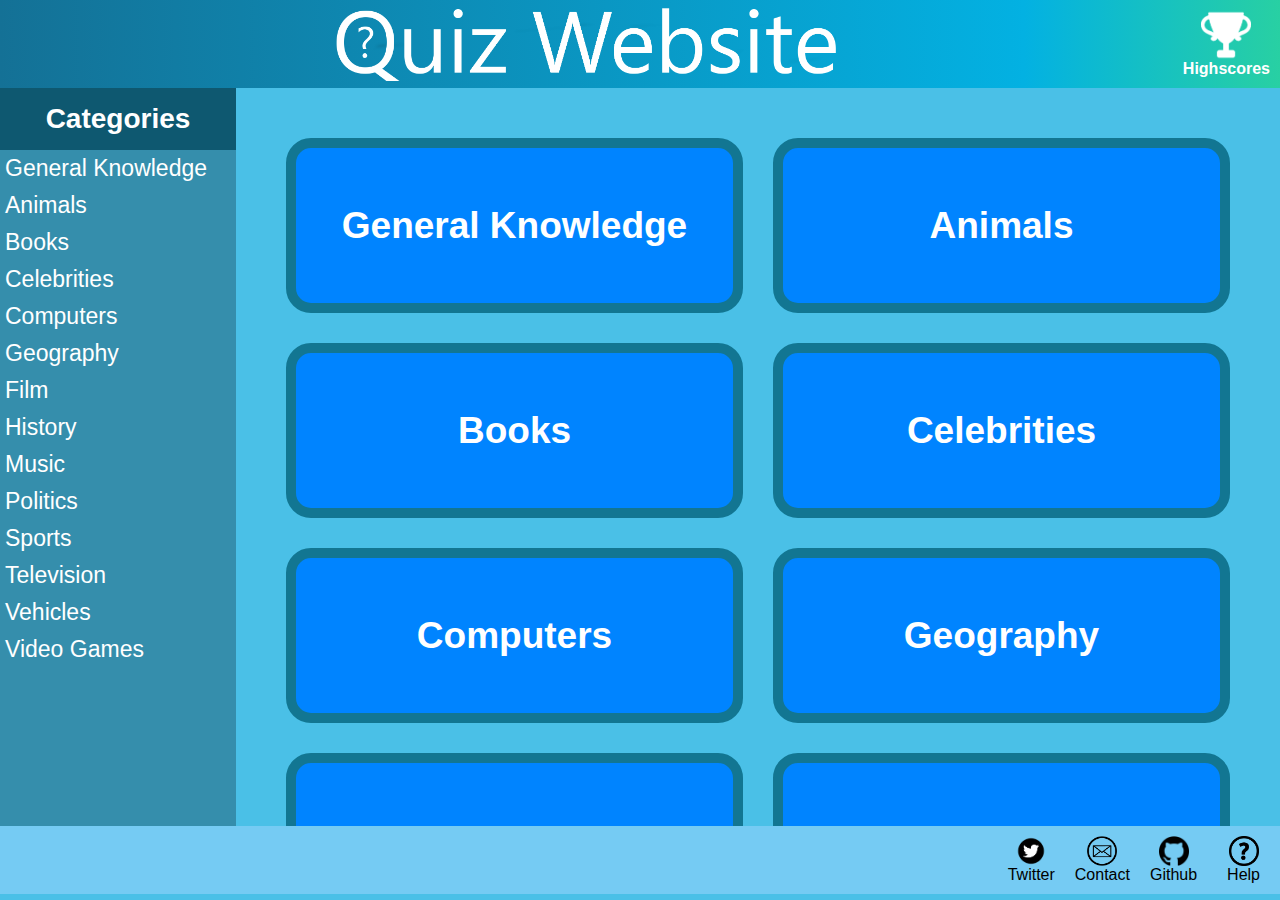
==== commit 7916a66b: "finished highscore apge" ====
--- a/index.html
+++ b/index.html
@@ -5,19 +5,23 @@
         <meta charset="UTF-8">
         <meta name="author" content="Adam Brown">
         <meta name="desciption" content="Quiz Website">
+        <link rel="icon" type="image/x-icon" href="/images/favicon.ico">
         <link rel="stylesheet" href="stylesheet/index.css">
         <script src="javascript/help.js"></script>
         <script>
-            let currSelection = ""
+            let currSelection
             function popupShow(categoryID) {
                 currSelection = categoryID
                 popup = document.getElementById("category-select-menu");
-                popup.style.visibility = "visible";
-                console.log(currSelection)
+                if (popup.style.display == "block") {
+                    popup.style.display = "none";
+                } else {
+                    popup.style.display = "block";
+                }
             }
             function popupHide(x) {
                 popup = document.getElementById("category-select-menu");
-                popup.style.visibility = "hidden";
+                popup.style.display = "none";
             }
             function temp(x) {
                 category = currSelection;
@@ -28,11 +32,10 @@
         </script>
     </head>
     <body>
-        <div id="grid-wrapper">
             <header class="header">
                 <div class="header-left"></div>
                 <div class="header-center">
-                    <a href="/index.html">
+                    <a href="/">
                         <img class="header-logo" id="large-image" src="images/logo-large.png" alt="Site logo and title" title="Quiz Website">
                         <img class="header-logo" id="small-image" src="images/logo-small.png" alt="Site logo and title" title="Quiz Website"> 
                     </a>
@@ -47,126 +50,126 @@
                 </div>
             </header>
 
-
-            <nav class="sidebar">
-                <div class="sidebar-title">
-                    Categories
-                </div>
-                <div class="dropdown">
-                    <div class="sidebar-link">General Knowledge</div>
-                    <div class="dropdown-content">
-                        <a href="quiz.html?category=9&difficulty=easy">Easy</a>
-                        <a href="quiz.html?category=9&difficulty=medium">Medium</a>
-                        <a href="quiz.html?category=9&difficulty=hard">Hard</a>
-                    </div>
-                </div>
-                <div class="dropdown">
-                    <div class="sidebar-link">Animals</div>
-                    <div class="dropdown-content">
-                        <a href="quiz.html?category=27&difficulty=easy">Easy</a>
-                        <a href="quiz.html?category=27&difficulty=medium">Medium</a>
-                        <a href="quiz.html?category=27&difficulty=hard">Hard</a>
-                    </div>
-                </div>
-                <div class="dropdown">
-                    <div class="sidebar-link">Books</div>
-                    <div class="dropdown-content">
-                        <a href="quiz.html?category=10&difficulty=easy">Easy</a>
-                        <a href="quiz.html?category=10&difficulty=medium">Medium</a>
-                        <a href="quiz.html?category=10&difficulty=hard">Hard</a>
-                    </div>
-                </div>
-                <div class="dropdown">
-                    <div class="sidebar-link">Celebrities</div>
-                    <div class="dropdown-content">
-                        <a href="quiz.html?category=26&difficulty=easy">Easy</a>
-                        <a href="quiz.html?category=26&difficulty=medium">Medium</a>
-                        <a href="quiz.html?category=26&difficulty=hard">Hard</a>
-                    </div>
-                </div>
-                <div class="dropdown">
-                    <div class="sidebar-link">Computers</div>
-                    <div class="dropdown-content">
-                        <a href="quiz.html?category=18&difficulty=easy">Easy</a>
-                        <a href="quiz.html?category=18&difficulty=medium">Medium</a>
-                        <a href="quiz.html?category=18&difficulty=hard">Hard</a>
-                    </div>
-                </div>
-                <div class="dropdown">
-                    <div class="sidebar-link">Geography</div>
-                    <div class="dropdown-content">
-                        <a href="quiz.html?category=22&difficulty=easy">Easy</a>
-                        <a href="quiz.html?category=22&difficulty=medium">Medium</a>
-                        <a href="quiz.html?category=22&difficulty=hard">Hard</a>
-                    </div>
-                </div> 
-                <div class="dropdown">
-                    <div class="sidebar-link">Film</div>
-                    <div class="dropdown-content">
-                        <a href="quiz.html?category=11&difficulty=easy">Easy</a>
-                        <a href="quiz.html?category=11&difficulty=medium">Medium</a>
-                        <a href="quiz.html?category=11&difficulty=hard">Hard</a>
-                    </div>
-                </div>
-                <div class="dropdown">
-                    <div class="sidebar-link">History</div>
-                    <div class="dropdown-content">
-                        <a href="quiz.html?category=23&difficulty=easy">Easy</a>
-                        <a href="quiz.html?category=23&difficulty=medium">Medium</a>
-                        <a href="quiz.html?category=23&difficulty=hard">Hard</a>
-                    </div>
-                </div>
-                <div class="dropdown">
-                    <div class="sidebar-link">Music</div>
-                    <div class="dropdown-content">
-                        <a href="quiz.html?category=12&difficulty=easy">Easy</a>
-                        <a href="quiz.html?category=12&difficulty=medium">Medium</a>
-                        <a href="quiz.html?category=12&difficulty=hard">Hard</a>
-                    </div>
-                </div>
-                <div class="dropdown">
-                    <div class="sidebar-link">Politics</div>
-                    <div class="dropdown-content">
-                        <a href="quiz.html?category=24&difficulty=easy">Easy</a>
-                        <a href="quiz.html?category=24&difficulty=medium">Medium</a>
-                        <a href="quiz.html?category=24&difficulty=hard">Hard</a>
-                    </div>
-                </div>
-                <div class="dropdown">
-                    <div class="sidebar-link">Sports</div>
-                    <div class="dropdown-content">
-                        <a href="quiz.html?category=21&difficulty=easy">Easy</a>
-                        <a href="quiz.html?category=21&difficulty=medium">Medium</a>
-                        <a href="quiz.html?category=21&difficulty=hard">Hard</a>
-                    </div>
-                </div>
-                <div class="dropdown">
-                    <div class="sidebar-link">Television</div>
-                    <div class="dropdown-content">
-                        <a href="quiz.html?category=14&difficulty=easy">Easy</a>
-                        <a href="quiz.html?category=14&difficulty=medium">Medium</a>
-                        <a href="quiz.html?category=14&difficulty=hard">Hard</a>
-                    </div>
-                </div>
-                <div class="dropdown">
-                    <div class="sidebar-link">Vehicles</div>
-                    <div class="dropdown-content">
-                        <a href="quiz.html?category=28&difficulty=easy">Easy</a>
-                        <a href="quiz.html?category=28&difficulty=medium">Medium</a>
-                        <a href="quiz.html?category=28&difficulty=hard">Hard</a>
-                    </div>
-                </div>
-                <div class="dropdown">
-                    <div class="sidebar-link">Video Games</div>
-                    <div class="dropdown-content">
-                        <a href="quiz.html?category=15&difficulty=easy">Easy</a>
-                        <a href="quiz.html?category=15&difficulty=medium">Medium</a>
-                        <a href="quiz.html?category=15&difficulty=hard">Hard</a>
-                    </div>
-                </div>
-            </nav>
-
-            <main class="main-content">
+            <main class="middle">
+                <nav class="sidebar">
+                    <div class="sidebar-title">
+                        Categories
+                    </div>
+                    <div class="dropdown">
+                        <div class="sidebar-link">General Knowledge</div>
+                        <div class="dropdown-content">
+                            <a href="quiz.html?category=9&difficulty=easy">Easy</a>
+                            <a href="quiz.html?category=9&difficulty=medium">Medium</a>
+                            <a href="quiz.html?category=9&difficulty=hard">Hard</a>
+                        </div>
+                    </div>
+                    <div class="dropdown">
+                        <div class="sidebar-link">Animals</div>
+                        <div class="dropdown-content">
+                            <a href="quiz.html?category=27&difficulty=easy">Easy</a>
+                            <a href="quiz.html?category=27&difficulty=medium">Medium</a>
+                            <a href="quiz.html?category=27&difficulty=hard">Hard</a>
+                        </div>
+                    </div>
+                    <div class="dropdown">
+                        <div class="sidebar-link">Books</div>
+                        <div class="dropdown-content">
+                            <a href="quiz.html?category=10&difficulty=easy">Easy</a>
+                            <a href="quiz.html?category=10&difficulty=medium">Medium</a>
+                            <a href="quiz.html?category=10&difficulty=hard">Hard</a>
+                        </div>
+                    </div>
+                    <div class="dropdown">
+                        <div class="sidebar-link">Celebrities</div>
+                        <div class="dropdown-content">
+                            <a href="quiz.html?category=26&difficulty=easy">Easy</a>
+                            <a href="quiz.html?category=26&difficulty=medium">Medium</a>
+                            <a href="quiz.html?category=26&difficulty=hard">Hard</a>
+                        </div>
+                    </div>
+                    <div class="dropdown">
+                        <div class="sidebar-link">Computers</div>
+                        <div class="dropdown-content">
+                            <a href="quiz.html?category=18&difficulty=easy">Easy</a>
+                            <a href="quiz.html?category=18&difficulty=medium">Medium</a>
+                            <a href="quiz.html?category=18&difficulty=hard">Hard</a>
+                        </div>
+                    </div>
+                    <div class="dropdown">
+                        <div class="sidebar-link">Geography</div>
+                        <div class="dropdown-content">
+                            <a href="quiz.html?category=22&difficulty=easy">Easy</a>
+                            <a href="quiz.html?category=22&difficulty=medium">Medium</a>
+                            <a href="quiz.html?category=22&difficulty=hard">Hard</a>
+                        </div>
+                    </div> 
+                    <div class="dropdown">
+                        <div class="sidebar-link">Film</div>
+                        <div class="dropdown-content">
+                            <a href="quiz.html?category=11&difficulty=easy">Easy</a>
+                            <a href="quiz.html?category=11&difficulty=medium">Medium</a>
+                            <a href="quiz.html?category=11&difficulty=hard">Hard</a>
+                        </div>
+                    </div>
+                    <div class="dropdown">
+                        <div class="sidebar-link">History</div>
+                        <div class="dropdown-content">
+                            <a href="quiz.html?category=23&difficulty=easy">Easy</a>
+                            <a href="quiz.html?category=23&difficulty=medium">Medium</a>
+                            <a href="quiz.html?category=23&difficulty=hard">Hard</a>
+                        </div>
+                    </div>
+                    <div class="dropdown">
+                        <div class="sidebar-link">Music</div>
+                        <div class="dropdown-content">
+                            <a href="quiz.html?category=12&difficulty=easy">Easy</a>
+                            <a href="quiz.html?category=12&difficulty=medium">Medium</a>
+                            <a href="quiz.html?category=12&difficulty=hard">Hard</a>
+                        </div>
+                    </div>
+                    <div class="dropdown">
+                        <div class="sidebar-link">Politics</div>
+                        <div class="dropdown-content">
+                            <a href="quiz.html?category=24&difficulty=easy">Easy</a>
+                            <a href="quiz.html?category=24&difficulty=medium">Medium</a>
+                            <a href="quiz.html?category=24&difficulty=hard">Hard</a>
+                        </div>
+                    </div>
+                    <div class="dropdown">
+                        <div class="sidebar-link">Sports</div>
+                        <div class="dropdown-content">
+                            <a href="quiz.html?category=21&difficulty=easy">Easy</a>
+                            <a href="quiz.html?category=21&difficulty=medium">Medium</a>
+                            <a href="quiz.html?category=21&difficulty=hard">Hard</a>
+                        </div>
+                    </div>
+                    <div class="dropdown">
+                        <div class="sidebar-link">Television</div>
+                        <div class="dropdown-content">
+                            <a href="quiz.html?category=14&difficulty=easy">Easy</a>
+                            <a href="quiz.html?category=14&difficulty=medium">Medium</a>
+                            <a href="quiz.html?category=14&difficulty=hard">Hard</a>
+                        </div>
+                    </div>
+                    <div class="dropdown">
+                        <div class="sidebar-link">Vehicles</div>
+                        <div class="dropdown-content">
+                            <a href="quiz.html?category=28&difficulty=easy">Easy</a>
+                            <a href="quiz.html?category=28&difficulty=medium">Medium</a>
+                            <a href="quiz.html?category=28&difficulty=hard">Hard</a>
+                        </div>
+                    </div>
+                    <div class="dropdown">
+                        <div class="sidebar-link">Video Games</div>
+                        <div class="dropdown-content">
+                            <a href="quiz.html?category=15&difficulty=easy">Easy</a>
+                            <a href="quiz.html?category=15&difficulty=medium">Medium</a>
+                            <a href="quiz.html?category=15&difficulty=hard">Hard</a>
+                        </div>
+                    </div>
+                </nav>
+
+                <main class="main-content">
                 <button class="grid-item-main" onclick="popupShow(9)">General Knowledge</button>
                 <button class="grid-item-main" onclick="popupShow(27)">Animals</button>
                 <button class="grid-item-main" onclick="popupShow(10)">Books</button>
@@ -181,6 +184,7 @@
                 <button class="grid-item-main" onclick="popupShow(14)">Television</button>
                 <button class="grid-item-main" onclick="popupShow(28)">Vehicles</button>
                 <button class="grid-item-main" onclick="popupShow(15)">Video Games</button>
+                </main>
             </main>
 
             <div class="popup-content" id="category-select-menu">
@@ -226,6 +230,5 @@
                     </div>
                 </div>
             </footer>
-        </div>
     </body>
 </html>--- a/stylesheet/index.css
+++ b/stylesheet/index.css
@@ -1,46 +1,45 @@
-html { height: 100%; }
-
-body {
+:root {
+    --header-background: linear-gradient(to left, #28D0A3 0%, #03B1E2 20%, #147196 100%);
+    --sidebar-background: rgb(53, 142, 172);
+    --sidebar-background2: rgb(14, 88, 112);
+    --main-background: rgb(74, 192, 231);
+    --popup-background: rgb(40, 149, 252);
+    --button-background: rgb(0, 132, 255);
+    --button-background2: rgb(102, 181, 255);
+    --button-border: rgb(18, 118, 146);
+    --dropdown-background: rgb(79, 175, 207);
+    --dropdown-background2: rgb(14, 88, 112);
+    --footer-background: rgb(117, 203, 243);
+}
+
+html, body {
     margin: 0; 
-    padding: 0; 
+    padding: 0;
+    background-color: var(--main-background);
     font-family: 'Segoe UI', Tahoma, Verdana, sans-serif; 
-    min-height: 100%;
     overflow: hidden;
 }
 
-@media screen and (max-height: 1023px) {
-    .sidebar-link {
-        padding: 0px !important;
-    }
-}
-
-@media only screen and (max-width: 800px) {
-    #large-image {
-        display: none !important;
-    }
-    #small-image {
-        display: block !important;
-    }
-    .sidebar {
-        display: none !important;
-        grid-column: 1 / 1;
-    }
-    .main-content {
-        grid-column: 1 / 11 !important;
-        grid-template-columns: repeat(1, 1fr) !important;
-        grid-template-rows: repeat(14, minmax(175px, auto)) !important;
-        padding: 15px !important;
-    }
-    .grid-item-main {
-        font-size: 25pt !important;
-    }
-    #category-select-menu {
-        left: 10% !important;
-        width: 80% !important;
-    }
-}
-
-
+.header {
+    display: flex;
+    justify-content: space-between;
+    align-items: center;
+    background: var(--header-background);
+}
+
+.header-link {
+    display: inline;
+    color: white;
+    font-size: 16px;
+    font-weight: bold;
+    text-decoration: none;
+}
+
+.header-right {
+    padding: 10px;
+    text-align: center;
+    text-decoration: none;
+}
 
 #large-image {
     height: 73px;
@@ -53,119 +52,133 @@
     width: 65px;
 }
 
-#grid-wrapper {
-    display: grid;
-    position: fixed;
-    width: 100vw;
-    height: 100vh;
-    grid-template-columns: repeat(10, 1fr);
-    grid-template-rows: repeat(3, minmax(0px, auto));
-}
-
-.header {
-    background: linear-gradient(to left, #28D0A3 0%, #03B1E2 20%, #147196 100%);
-    grid-column: 1 / 11;
-    grid-row: 1 / 2;
-    display: flex;
-    justify-content: space-between;
-    align-items: center;
-    border: black;
-    border-width: 2px;
-    border-style: none none solid none;
-}
-
-.header-link {
-    display: inline;
-    text-decoration: none;
-    color: white;
-    font-size: 12pt;
-    font-weight: bold;
-}
-
-.header-right {
-    padding: 10px;
-    text-align: center;
-    text-decoration: none;
+.middle {
+    display: flex;
+    justify-content: center;
+    flex-direction: row;
+    height: calc(100vh - 162px);
+    overflow: scroll;
+    -ms-overflow-style: none;
+    scrollbar-width: none;
+}
+
+.middle::-webkit-scrollbar {
+    display: none;
 }
 
 .sidebar {
-    background-color: rgb(53, 142, 172);
-    grid-column: 1 / 3;
-    grid-row: 2 / 4;
+    background-color: var(--sidebar-background);
+    color: white;
+    width: 20%;
 }
 
 .sidebar-title {
-    color: white;
-    background-color: rgb(14, 88, 112);
-    font-weight: bold;
+    background-color: var(--sidebar-background2);
+    padding: 15px;
+    text-align: center;
     font-size: 21pt;
-    text-align: center;
-    padding: 15px;
+    font-weight: bold;
 }
 
 .sidebar-link {
-    color: white;
     display: block;
     padding: 10px 15px;
-    text-decoration: none;
-    font-size: 17pt;
+    font-size: 23px;
+    text-decoration: none;
 }
 
 .sidebar-link:hover {
-    background-color: rgb(14, 88, 112);
+    background-color: var(--sidebar-background2);
+}
+
+.dropdown {
+    display: block;
+    position: relative;
+}
+  
+.dropdown-content {
+    display: none;
+    position: absolute;
+    top: 0;
+    left: 100%;
+    text-align: center;
+    width: 80%;
+    background-color: var(--dropdown-background);
+    box-shadow: 5px 10px 18px rgba(0,0,0,0.5);
+    z-index: 1;
+}
+  
+.dropdown-content a {
+    display: flex;
+    justify-content: center;
+    align-items: center;
+    height: 20px;
+    color: white;
+    font-size: 25px;
+    padding: 15px;
+    text-decoration: none;
+}
+  
+.dropdown-content a:hover {
+    background-color: var(--dropdown-background2);
+    font-weight: bold;
+}
+  
+.dropdown:hover .dropdown-content {
+    display: block;
 }
 
 .main-content {
-    grid-column: 3 / 11;
-    grid-row: 2 / 4;
-    background-color: rgb(74, 192, 231);
+    display: grid;
+    overflow: scroll;
+    -ms-overflow-style: none;
+    scrollbar-width: none;
     padding: 50px;
-
-    overflow: scroll;
-
-    display: grid;
+    width: 80%;
     grid-template-columns: repeat(2, 1fr);
     grid-template-rows: repeat(7, minmax(175px, auto));
     gap: 30px;
 }
 
+.main-content::-webkit-scrollbar {
+    display: none;
+}
+
 .grid-item-main {
     display: flex;
     justify-content: center;
     align-items: center;
-    background-color: rgb(0, 132, 255);
-    border-radius: 50px;
-    border: #127692;
-    border-style: solid;
-    border-width: 15px;
-    font-size: 28pt;
-    font-weight: bold;
-    color: white;
+    background-color: var(--button-background);
+    border: var(--button-border) solid 10px;
+    border-radius: 25px;
+    color: white;
+    font-size: 37px;
+    font-weight: bold;
 }
 
 .grid-item-main:hover {
     cursor: pointer;
-    text-decoration: underline;
-    background-color: rgb(102, 181, 255);
+    background-color: var(--button-background2);
 }
 
 #help-popup {
     display: none;
     position: absolute;
     top: 50%;
-    left: 50%;
-    transform: translate(-50%, -50%);
-    width: auto;
+    left: 30%;
+    transform: translate(0%, -50%);
+    width: 60%;
     height: auto;
-    background-color: white;
+    background-color: var(--popup-background);
     padding: 10px;
+    border: black solid 3px;
+}
+
+.help-text {
+    display: flex;
+    flex-direction: column;
+    color: white;
     font-size: 20px;
-    border: black solid 3px;
-}
-
-.help-text {
-    display: flex;
-    flex-direction: column;
     gap: 20px
 }
 
@@ -181,9 +194,7 @@
     justify-content: end;
     align-items: center;
     color: white;
-    background-color: rgb(117, 203, 243);
-    grid-column: 1 / 11;
-    grid-row: 4 / 5;
+    background-color: var(--footer-background);
 }
 
 .footer-link {
@@ -204,74 +215,74 @@
     height: 30px;
 }
 
-
-.main-content::-webkit-scrollbar {
-    display: none;
-}
-
-.main-content {
-    -ms-overflow-style: none;
-    scrollbar-width: none;
-}
-
-  .dropdown {
-    position: relative;
-    display: block;
-  }
-  
-  .dropdown-content {
-    display: none;
-    position: absolute;
-    top: 0;
-    left:calc((100vw / 10) * 2) !important;
-    text-align: center;
-    width: 50%;
-    background-color: rgb(79, 175, 207);
-    box-shadow: 5px 10px 18px rgba(0,0,0,0.5);
-    z-index: 1;
-  }
-  
-  .dropdown-content a {
-    color: white;
-    padding: 15px 16px;
-    height: 20px;
-    text-decoration: none;
-    display: block;
-  }
-  
-  .dropdown-content a:hover {background-color: rgb(14, 88, 112); font-weight: bold;}
-  
-  .dropdown:hover .dropdown-content {display: block;}
-  
-  .dropdown:hover .sidebar-link {background-color: rgb(14, 88, 112);}
-
-  #category-select-menu{
+#category-select-menu {
+    display: none;
     position: fixed;
-    visibility: hidden;
-    left: calc((100vw / 10) * 2 + 10%);
-    right: 10%;
-    top: calc((100vh / 14) + 10%);
-    margin:auto;
-    
-    background-color: rgb(40, 149, 252);
-}
-.popup-option{
+    left: 60%;
+    transform: translate(-50%, -50%);
+    width: 25%;
+    top: 40%;
+    border: solid black 3px;
+    border-radius: 25px;
+    padding: 20px;
+    background-color: var(--popup-background);
+}
+
+.popup-option {
     display: flex;
     flex-direction: column;
     justify-content: space-around;
     align-items: center;
-    font-size: 2em;
+    font-size: 37px;
+    padding: 10px;
     color: white;
     margin-right: 32px;
 }
 
-.popup-option:hover{
+.popup-option:hover {
     cursor: pointer;
-}
-
-
-.popup-content img{
+    font-weight: bold;
+}
+
+.popup-content img {
     float: right;
     width: 32px;
     cursor: pointer;
+}
+
+@media only screen and (max-width: 800px) {
+    #large-image {
+        display: none !important;
+    }
+    #small-image {
+        display: block !important;
+    }
+    .sidebar {
+        display: none !important;
+    }
+    .main-content {
+        width: 100%;
+        grid-template-columns: repeat(1, 1fr) !important;
+        grid-template-rows: repeat(14, minmax(175px, auto)) !important;
+        padding: 35px !important;
+    }
+    .grid-item-main {
+        font-size: 27px !important;
+    }
+    #category-select-menu {
+        left: 10% !important;
+        width: 80% !important;
+    }
+    #category-select-menu {
+        left: 50% !important;
+        transform: translate(-50%, -0%) !important;
+        width: 60% !important;
+        top: 40% !important;
+    }
+}
+
+@media screen and (max-height: 1100px) {
+    .sidebar-link {
+        padding: 5px !important;
+    }
 }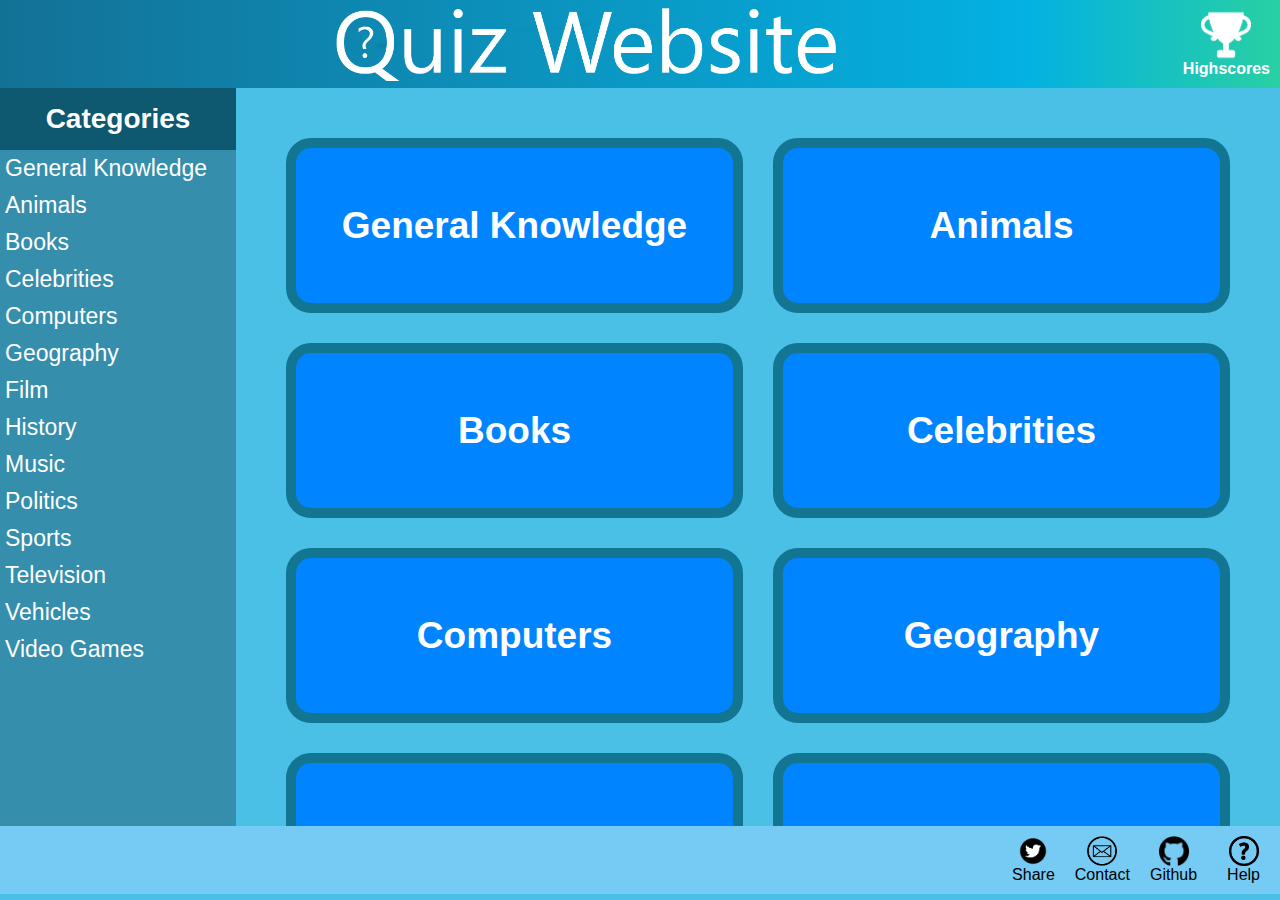
==== commit 33b5b646: "changed footer" ====
--- a/index.html
+++ b/index.html
@@ -5,14 +5,14 @@
         <meta charset="UTF-8">
         <meta name="author" content="Adam Brown">
         <meta name="desciption" content="Quiz Website">
-        <link rel="icon" type="image/x-icon" href="/images/favicon.ico">
+        <link rel="icon" type="image/x-icon" href="images/favicon.ico">
         <link rel="stylesheet" href="stylesheet/index.css">
         <script src="javascript/help.js"></script>
         <script>
             let currSelection
             function popupShow(categoryID) {
                 currSelection = categoryID
-                popup = document.getElementById("category-select-menu");
+                popup = document.getElementById("difficulty-select-menu");
                 if (popup.style.display == "block") {
                     popup.style.display = "none";
                 } else {
@@ -20,7 +20,7 @@
                 }
             }
             function popupHide(x) {
-                popup = document.getElementById("category-select-menu");
+                popup = document.getElementById("difficulty-select-menu");
                 popup.style.display = "none";
             }
             function temp(x) {
@@ -32,144 +32,144 @@
         </script>
     </head>
     <body>
-            <header class="header">
-                <div class="header-left"></div>
-                <div class="header-center">
-                    <a href="/">
-                        <img class="header-logo" id="large-image" src="images/logo-large.png" alt="Site logo and title" title="Quiz Website">
-                        <img class="header-logo" id="small-image" src="images/logo-small.png" alt="Site logo and title" title="Quiz Website"> 
-                    </a>
-                </div>
-                <div class="header-right">
-                    <a href="highscore.html" class="header-link">
-                        <img src="images/trophy.png" alt="" width="50px" height="50px">
-                        <div>
-                            Highscores
-                        </div>
-                    </a>
-                </div>
-            </header>
-
-            <main class="middle">
-                <nav class="sidebar">
-                    <div class="sidebar-title">
-                        Categories
-                    </div>
-                    <div class="dropdown">
-                        <div class="sidebar-link">General Knowledge</div>
-                        <div class="dropdown-content">
-                            <a href="quiz.html?category=9&difficulty=easy">Easy</a>
-                            <a href="quiz.html?category=9&difficulty=medium">Medium</a>
-                            <a href="quiz.html?category=9&difficulty=hard">Hard</a>
-                        </div>
-                    </div>
-                    <div class="dropdown">
-                        <div class="sidebar-link">Animals</div>
-                        <div class="dropdown-content">
-                            <a href="quiz.html?category=27&difficulty=easy">Easy</a>
-                            <a href="quiz.html?category=27&difficulty=medium">Medium</a>
-                            <a href="quiz.html?category=27&difficulty=hard">Hard</a>
-                        </div>
-                    </div>
-                    <div class="dropdown">
-                        <div class="sidebar-link">Books</div>
-                        <div class="dropdown-content">
-                            <a href="quiz.html?category=10&difficulty=easy">Easy</a>
-                            <a href="quiz.html?category=10&difficulty=medium">Medium</a>
-                            <a href="quiz.html?category=10&difficulty=hard">Hard</a>
-                        </div>
-                    </div>
-                    <div class="dropdown">
-                        <div class="sidebar-link">Celebrities</div>
-                        <div class="dropdown-content">
-                            <a href="quiz.html?category=26&difficulty=easy">Easy</a>
-                            <a href="quiz.html?category=26&difficulty=medium">Medium</a>
-                            <a href="quiz.html?category=26&difficulty=hard">Hard</a>
-                        </div>
-                    </div>
-                    <div class="dropdown">
-                        <div class="sidebar-link">Computers</div>
-                        <div class="dropdown-content">
-                            <a href="quiz.html?category=18&difficulty=easy">Easy</a>
-                            <a href="quiz.html?category=18&difficulty=medium">Medium</a>
-                            <a href="quiz.html?category=18&difficulty=hard">Hard</a>
-                        </div>
-                    </div>
-                    <div class="dropdown">
-                        <div class="sidebar-link">Geography</div>
-                        <div class="dropdown-content">
-                            <a href="quiz.html?category=22&difficulty=easy">Easy</a>
-                            <a href="quiz.html?category=22&difficulty=medium">Medium</a>
-                            <a href="quiz.html?category=22&difficulty=hard">Hard</a>
-                        </div>
-                    </div> 
-                    <div class="dropdown">
-                        <div class="sidebar-link">Film</div>
-                        <div class="dropdown-content">
-                            <a href="quiz.html?category=11&difficulty=easy">Easy</a>
-                            <a href="quiz.html?category=11&difficulty=medium">Medium</a>
-                            <a href="quiz.html?category=11&difficulty=hard">Hard</a>
-                        </div>
-                    </div>
-                    <div class="dropdown">
-                        <div class="sidebar-link">History</div>
-                        <div class="dropdown-content">
-                            <a href="quiz.html?category=23&difficulty=easy">Easy</a>
-                            <a href="quiz.html?category=23&difficulty=medium">Medium</a>
-                            <a href="quiz.html?category=23&difficulty=hard">Hard</a>
-                        </div>
-                    </div>
-                    <div class="dropdown">
-                        <div class="sidebar-link">Music</div>
-                        <div class="dropdown-content">
-                            <a href="quiz.html?category=12&difficulty=easy">Easy</a>
-                            <a href="quiz.html?category=12&difficulty=medium">Medium</a>
-                            <a href="quiz.html?category=12&difficulty=hard">Hard</a>
-                        </div>
-                    </div>
-                    <div class="dropdown">
-                        <div class="sidebar-link">Politics</div>
-                        <div class="dropdown-content">
-                            <a href="quiz.html?category=24&difficulty=easy">Easy</a>
-                            <a href="quiz.html?category=24&difficulty=medium">Medium</a>
-                            <a href="quiz.html?category=24&difficulty=hard">Hard</a>
-                        </div>
-                    </div>
-                    <div class="dropdown">
-                        <div class="sidebar-link">Sports</div>
-                        <div class="dropdown-content">
-                            <a href="quiz.html?category=21&difficulty=easy">Easy</a>
-                            <a href="quiz.html?category=21&difficulty=medium">Medium</a>
-                            <a href="quiz.html?category=21&difficulty=hard">Hard</a>
-                        </div>
-                    </div>
-                    <div class="dropdown">
-                        <div class="sidebar-link">Television</div>
-                        <div class="dropdown-content">
-                            <a href="quiz.html?category=14&difficulty=easy">Easy</a>
-                            <a href="quiz.html?category=14&difficulty=medium">Medium</a>
-                            <a href="quiz.html?category=14&difficulty=hard">Hard</a>
-                        </div>
-                    </div>
-                    <div class="dropdown">
-                        <div class="sidebar-link">Vehicles</div>
-                        <div class="dropdown-content">
-                            <a href="quiz.html?category=28&difficulty=easy">Easy</a>
-                            <a href="quiz.html?category=28&difficulty=medium">Medium</a>
-                            <a href="quiz.html?category=28&difficulty=hard">Hard</a>
-                        </div>
-                    </div>
-                    <div class="dropdown">
-                        <div class="sidebar-link">Video Games</div>
-                        <div class="dropdown-content">
-                            <a href="quiz.html?category=15&difficulty=easy">Easy</a>
-                            <a href="quiz.html?category=15&difficulty=medium">Medium</a>
-                            <a href="quiz.html?category=15&difficulty=hard">Hard</a>
-                        </div>
-                    </div>
-                </nav>
-
-                <main class="main-content">
+        <header class="header">
+            <div class="header-left"></div>
+            <div class="header-center">
+                <a href="https://adbraun45.github.io/webtech/">
+                    <img class="header-logo" id="large-image" src="images/logo-large.png" alt="Site logo" title="Home">
+                    <img class="header-logo" id="small-image" src="images/logo-small.png" alt="Site logo" title="Home"> 
+                </a>
+            </div>
+            <div class="header-right">
+                <a href="highscore.html" class="header-link" title="Highscores" >
+                    <img src="images/trophy.png" alt="trophy silhouette" width="50px" height="50px">
+                    <div>
+                        Highscores
+                    </div>
+                </a>
+            </div>
+        </header>
+
+        <div class="middle">
+            <nav class="sidebar">
+                <div class="sidebar-title">
+                    Categories
+                </div>
+                <div class="dropdown">
+                    <div class="sidebar-link">General Knowledge</div>
+                    <div class="dropdown-content">
+                        <a href="quiz.html?category=9&difficulty=easy">Easy</a>
+                        <a href="quiz.html?category=9&difficulty=medium">Medium</a>
+                        <a href="quiz.html?category=9&difficulty=hard">Hard</a>
+                    </div>
+                </div>
+                <div class="dropdown">
+                    <div class="sidebar-link">Animals</div>
+                    <div class="dropdown-content">
+                        <a href="quiz.html?category=27&difficulty=easy">Easy</a>
+                        <a href="quiz.html?category=27&difficulty=medium">Medium</a>
+                        <a href="quiz.html?category=27&difficulty=hard">Hard</a>
+                    </div>
+                </div>
+                <div class="dropdown">
+                    <div class="sidebar-link">Books</div>
+                    <div class="dropdown-content">
+                        <a href="quiz.html?category=10&difficulty=easy">Easy</a>
+                        <a href="quiz.html?category=10&difficulty=medium">Medium</a>
+                        <a href="quiz.html?category=10&difficulty=hard">Hard</a>
+                    </div>
+                </div>
+                <div class="dropdown">
+                    <div class="sidebar-link">Celebrities</div>
+                    <div class="dropdown-content">
+                        <a href="quiz.html?category=26&difficulty=easy">Easy</a>
+                        <a href="quiz.html?category=26&difficulty=medium">Medium</a>
+                        <a href="quiz.html?category=26&difficulty=hard">Hard</a>
+                    </div>
+                </div>
+                <div class="dropdown">
+                    <div class="sidebar-link">Computers</div>
+                    <div class="dropdown-content">
+                        <a href="quiz.html?category=18&difficulty=easy">Easy</a>
+                        <a href="quiz.html?category=18&difficulty=medium">Medium</a>
+                        <a href="quiz.html?category=18&difficulty=hard">Hard</a>
+                    </div>
+                </div>
+                <div class="dropdown">
+                    <div class="sidebar-link">Geography</div>
+                    <div class="dropdown-content">
+                        <a href="quiz.html?category=22&difficulty=easy">Easy</a>
+                        <a href="quiz.html?category=22&difficulty=medium">Medium</a>
+                        <a href="quiz.html?category=22&difficulty=hard">Hard</a>
+                    </div>
+                </div> 
+                <div class="dropdown">
+                    <div class="sidebar-link">Film</div>
+                    <div class="dropdown-content">
+                        <a href="quiz.html?category=11&difficulty=easy">Easy</a>
+                        <a href="quiz.html?category=11&difficulty=medium">Medium</a>
+                        <a href="quiz.html?category=11&difficulty=hard">Hard</a>
+                    </div>
+                </div>
+                <div class="dropdown">
+                    <div class="sidebar-link">History</div>
+                    <div class="dropdown-content">
+                        <a href="quiz.html?category=23&difficulty=easy">Easy</a>
+                        <a href="quiz.html?category=23&difficulty=medium">Medium</a>
+                        <a href="quiz.html?category=23&difficulty=hard">Hard</a>
+                    </div>
+                </div>
+                <div class="dropdown">
+                    <div class="sidebar-link">Music</div>
+                    <div class="dropdown-content">
+                        <a href="quiz.html?category=12&difficulty=easy">Easy</a>
+                        <a href="quiz.html?category=12&difficulty=medium">Medium</a>
+                        <a href="quiz.html?category=12&difficulty=hard">Hard</a>
+                    </div>
+                </div>
+                <div class="dropdown">
+                    <div class="sidebar-link">Politics</div>
+                    <div class="dropdown-content">
+                        <a href="quiz.html?category=24&difficulty=easy">Easy</a>
+                        <a href="quiz.html?category=24&difficulty=medium">Medium</a>
+                        <a href="quiz.html?category=24&difficulty=hard">Hard</a>
+                    </div>
+                </div>
+                <div class="dropdown">
+                    <div class="sidebar-link">Sports</div>
+                    <div class="dropdown-content">
+                        <a href="quiz.html?category=21&difficulty=easy">Easy</a>
+                        <a href="quiz.html?category=21&difficulty=medium">Medium</a>
+                        <a href="quiz.html?category=21&difficulty=hard">Hard</a>
+                    </div>
+                </div>
+                <div class="dropdown">
+                    <div class="sidebar-link">Television</div>
+                    <div class="dropdown-content">
+                        <a href="quiz.html?category=14&difficulty=easy">Easy</a>
+                        <a href="quiz.html?category=14&difficulty=medium">Medium</a>
+                        <a href="quiz.html?category=14&difficulty=hard">Hard</a>
+                    </div>
+                </div>
+                <div class="dropdown">
+                    <div class="sidebar-link">Vehicles</div>
+                    <div class="dropdown-content">
+                        <a href="quiz.html?category=28&difficulty=easy">Easy</a>
+                        <a href="quiz.html?category=28&difficulty=medium">Medium</a>
+                        <a href="quiz.html?category=28&difficulty=hard">Hard</a>
+                    </div>
+                </div>
+                <div class="dropdown">
+                    <div class="sidebar-link">Video Games</div>
+                    <div class="dropdown-content">
+                        <a href="quiz.html?category=15&difficulty=easy">Easy</a>
+                        <a href="quiz.html?category=15&difficulty=medium">Medium</a>
+                        <a href="quiz.html?category=15&difficulty=hard">Hard</a>
+                    </div>
+                </div>
+            </nav>
+
+            <main class="main-content">
                 <button class="grid-item-main" onclick="popupShow(9)">General Knowledge</button>
                 <button class="grid-item-main" onclick="popupShow(27)">Animals</button>
                 <button class="grid-item-main" onclick="popupShow(10)">Books</button>
@@ -184,51 +184,50 @@
                 <button class="grid-item-main" onclick="popupShow(14)">Television</button>
                 <button class="grid-item-main" onclick="popupShow(28)">Vehicles</button>
                 <button class="grid-item-main" onclick="popupShow(15)">Video Games</button>
-                </main>
             </main>
-
-            <div class="popup-content" id="category-select-menu">
-                    <img src="images/close.png" alt="" onclick="popupHide(this)">
-                    <div class="popup-option" onclick="temp(this)">Easy</div>
-                    <div class="popup-option" onclick="temp(this)">Medium</div>
-                    <div class="popup-option" onclick="temp(this)">Hard</div>
-            </div>
-
-            <div id="help-popup">
-                <img class="help-close" src="images/close.png" alt="" onclick="closeHelp(this)">
-                <div class="help-text">
-                    <div>1 - Pick a category</div>
-                    <div>2 - Answer as many questions in a row as possible</div>
-                    <div>3 - Highscores are tracked during the game</div>
-                    <div>4 - High scores for each category can be viewed on the highscore page</div>
-                </div>
-            </div>
-
-            <footer class="footer">
-                <div class="footer-link">
-                    <a href="https://twitter.com/intent/tweet?url=https%3A%2F%2Fadbraun45.github.io%2Fwebtech%2F&text=Try%20This%20Quiz%20Website%20and%20See%20How%20High%20You%20Can%20Score" target="_blank">
-                        <img src="images/twitter-logo.png" class="footer-link-image" alt="" width="20px" height="20px">
-                        <div class="footer-link-text">Twitter</div>
-                    </a>
-                </div>
-                <div class="footer-link">
-                    <a href="mailto:placeholderemail@example.com">
-                        <img src="images/contact-logo.png" class="footer-link-image" alt="" width="20px" height="20px">
-                        <div class="footer-link-text">Contact</div>
-                    </a>
-                </div>
-                <div class="footer-link">
-                    <a href="https://github.com/adbraun45/webtech" target="_blank">
-                        <img src="images/github-logo.png" class="footer-link-image" alt="" width="20px" height="20px">
-                        <div class="footer-link-text">Github</div>
-                    </a>
-                </div>
-                <div class="footer-link">
-                    <div class="footer-link" onclick="toggleHelp()">
-                        <img src="images/help-logo.png" class="footer-link-image" alt="" width="20px" height="20px">
-                        <div class="footer-link-text">Help</div>
-                    </div>
-                </div>
-            </footer>
+        </div>
+
+        <div class="popup-content" id="difficulty-select-menu">
+                <img src="images/close.png" alt="Close Icon" title="Close" onclick="popupHide(this)">
+                <div class="popup-option" onclick="temp(this)">Easy</div>
+                <div class="popup-option" onclick="temp(this)">Medium</div>
+                <div class="popup-option" onclick="temp(this)">Hard</div>
+        </div>
+
+        <div id="help-popup">
+            <img class="help-close" src="images/close.png" alt="Close Icon" title="Close" onclick="closeHelp(this)">
+            <div class="help-text">
+                <div>1 - Pick a category</div>
+                <div>2 - Answer as many questions in a row as possible</div>
+                <div>3 - Highscores are tracked during the game</div>
+                <div>4 - High scores for each category can be viewed on the highscore page</div>
+            </div>
+        </div>
+        <footer class="footer">
+            <div class="footer-link" title="Share">
+                <a href="https://twitter.com/intent/tweet?url=https%3A%2F%2Fadbraun45.github.io%2Fwebtech%2F&text=Try%20This%20Quiz%20Website%20and%20See%20How%20High%20You%20Can%20Score" target="_blank">
+                    <img src="images/twitter-logo.png" class="footer-link-image" alt="Twitter Logo" width="20px" height="20px">
+                    <div class="footer-link-text">Share</div>
+                </a>
+            </div>
+            <div class="footer-link" title="Contact">
+                <a href="mailto:placeholderemail@example.com">
+                    <img src="images/contact-logo.png" class="footer-link-image" width="20px" height="20px">
+                    <div class="footer-link-text">Contact</div>
+                </a>
+            </div>
+            <div class="footer-link" title="Github">
+                <a href="https://github.com/adbraun45/webtech" target="_blank">
+                    <img src="images/github-logo.png" class="footer-link-image" alt="Github Logo" width="20px" height="20px">
+                    <div class="footer-link-text">Github</div>
+                </a>
+            </div>
+            <div class="footer-link">
+                <div class="footer-link" onclick="toggleHelp()" title="Get Help">
+                    <img src="images/help-logo.png" class="footer-link-image" width="20px" height="20px">
+                    <div class="footer-link-text">Help</div>
+                </div>
+            </div>
+        </footer>
     </body>
 </html>--- a/stylesheet/index.css
+++ b/stylesheet/index.css
@@ -215,7 +215,7 @@
     height: 30px;
 }
 
-#category-select-menu {
+#difficulty-select-menu {
     display: none;
     position: fixed;
     left: 60%;
